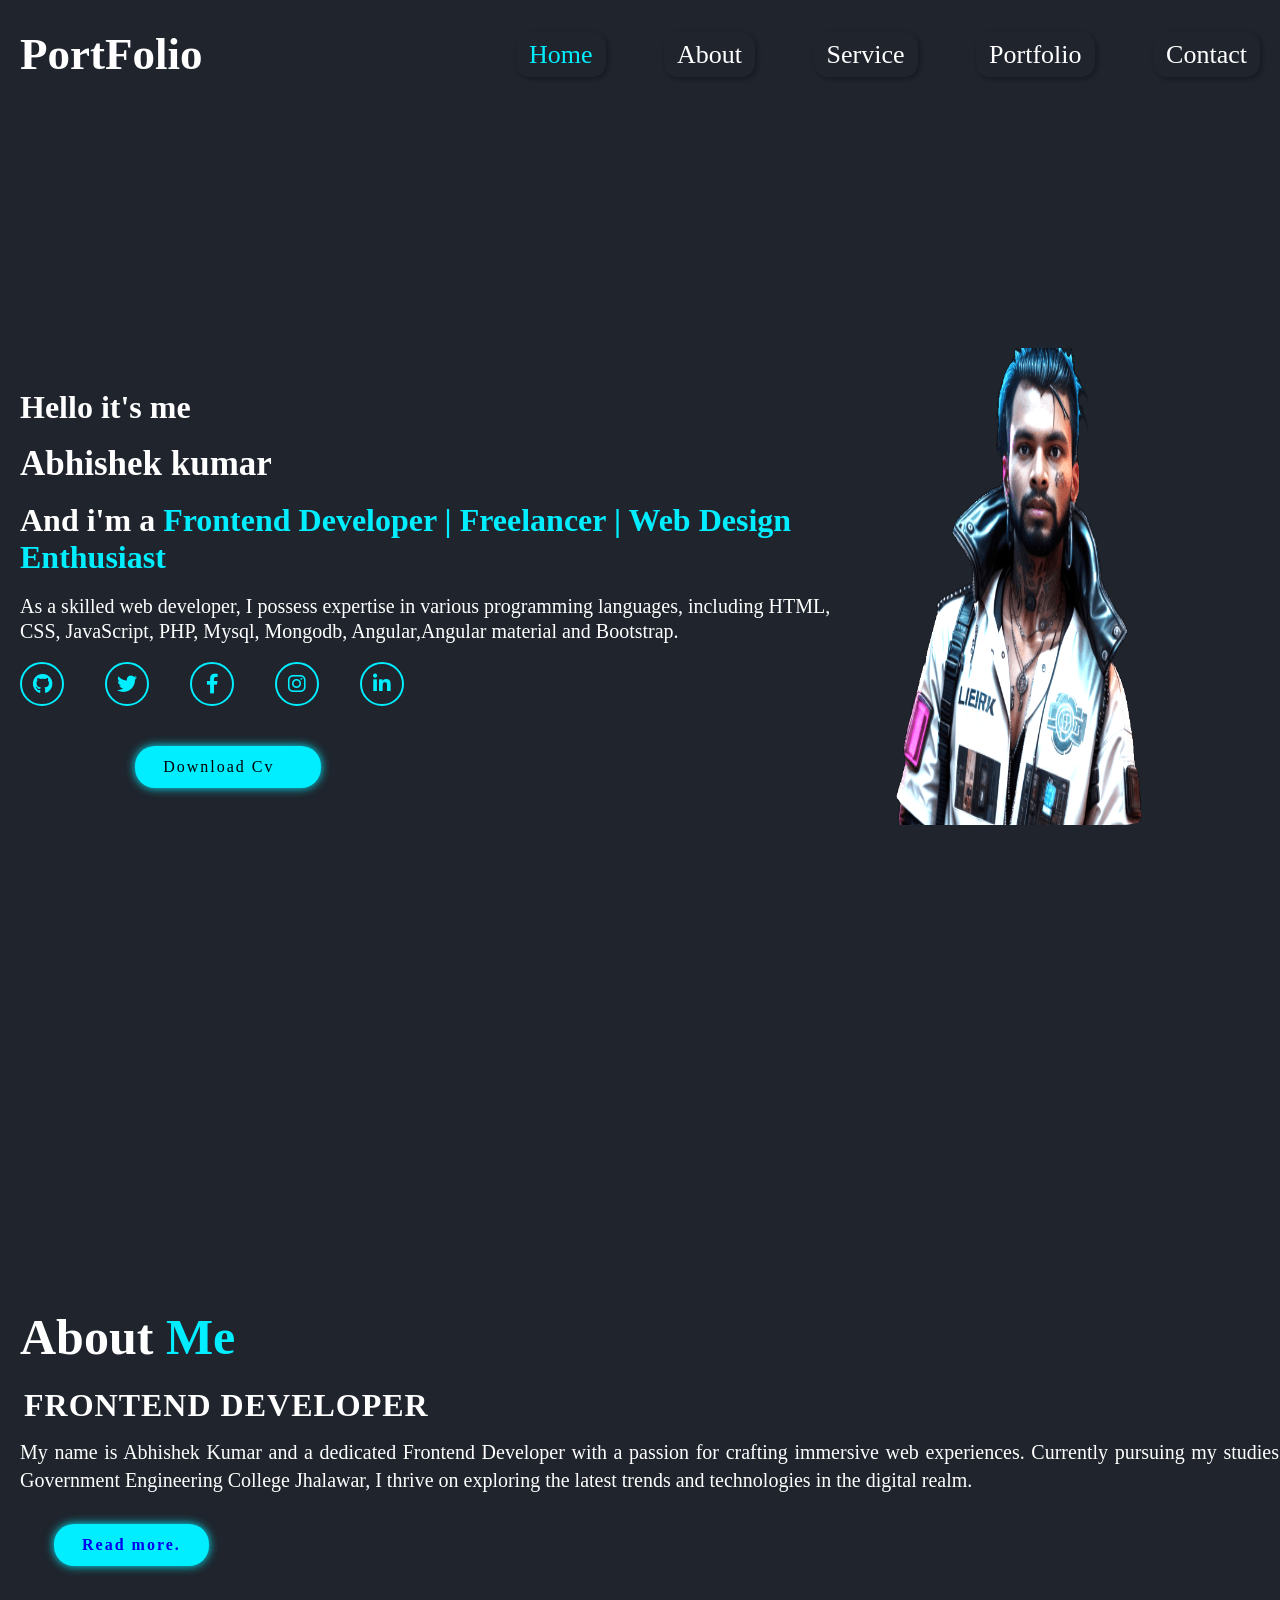
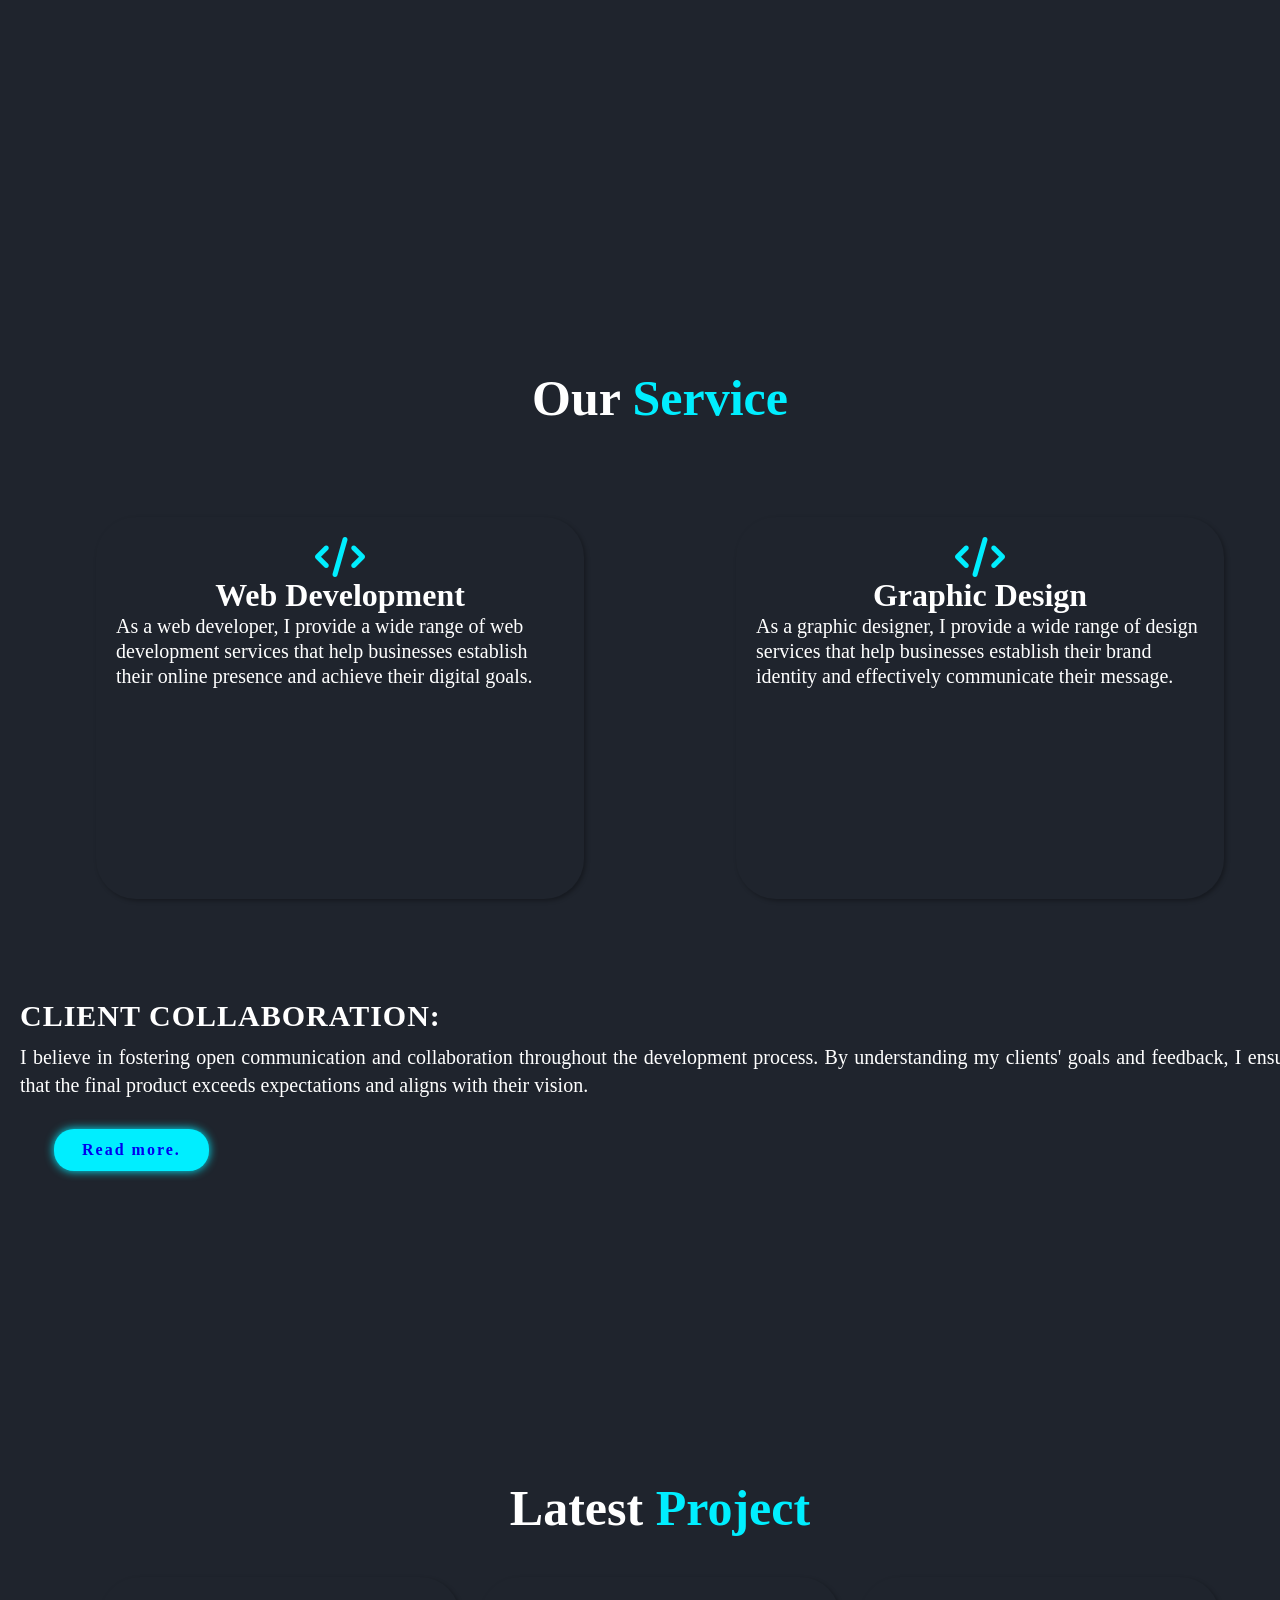
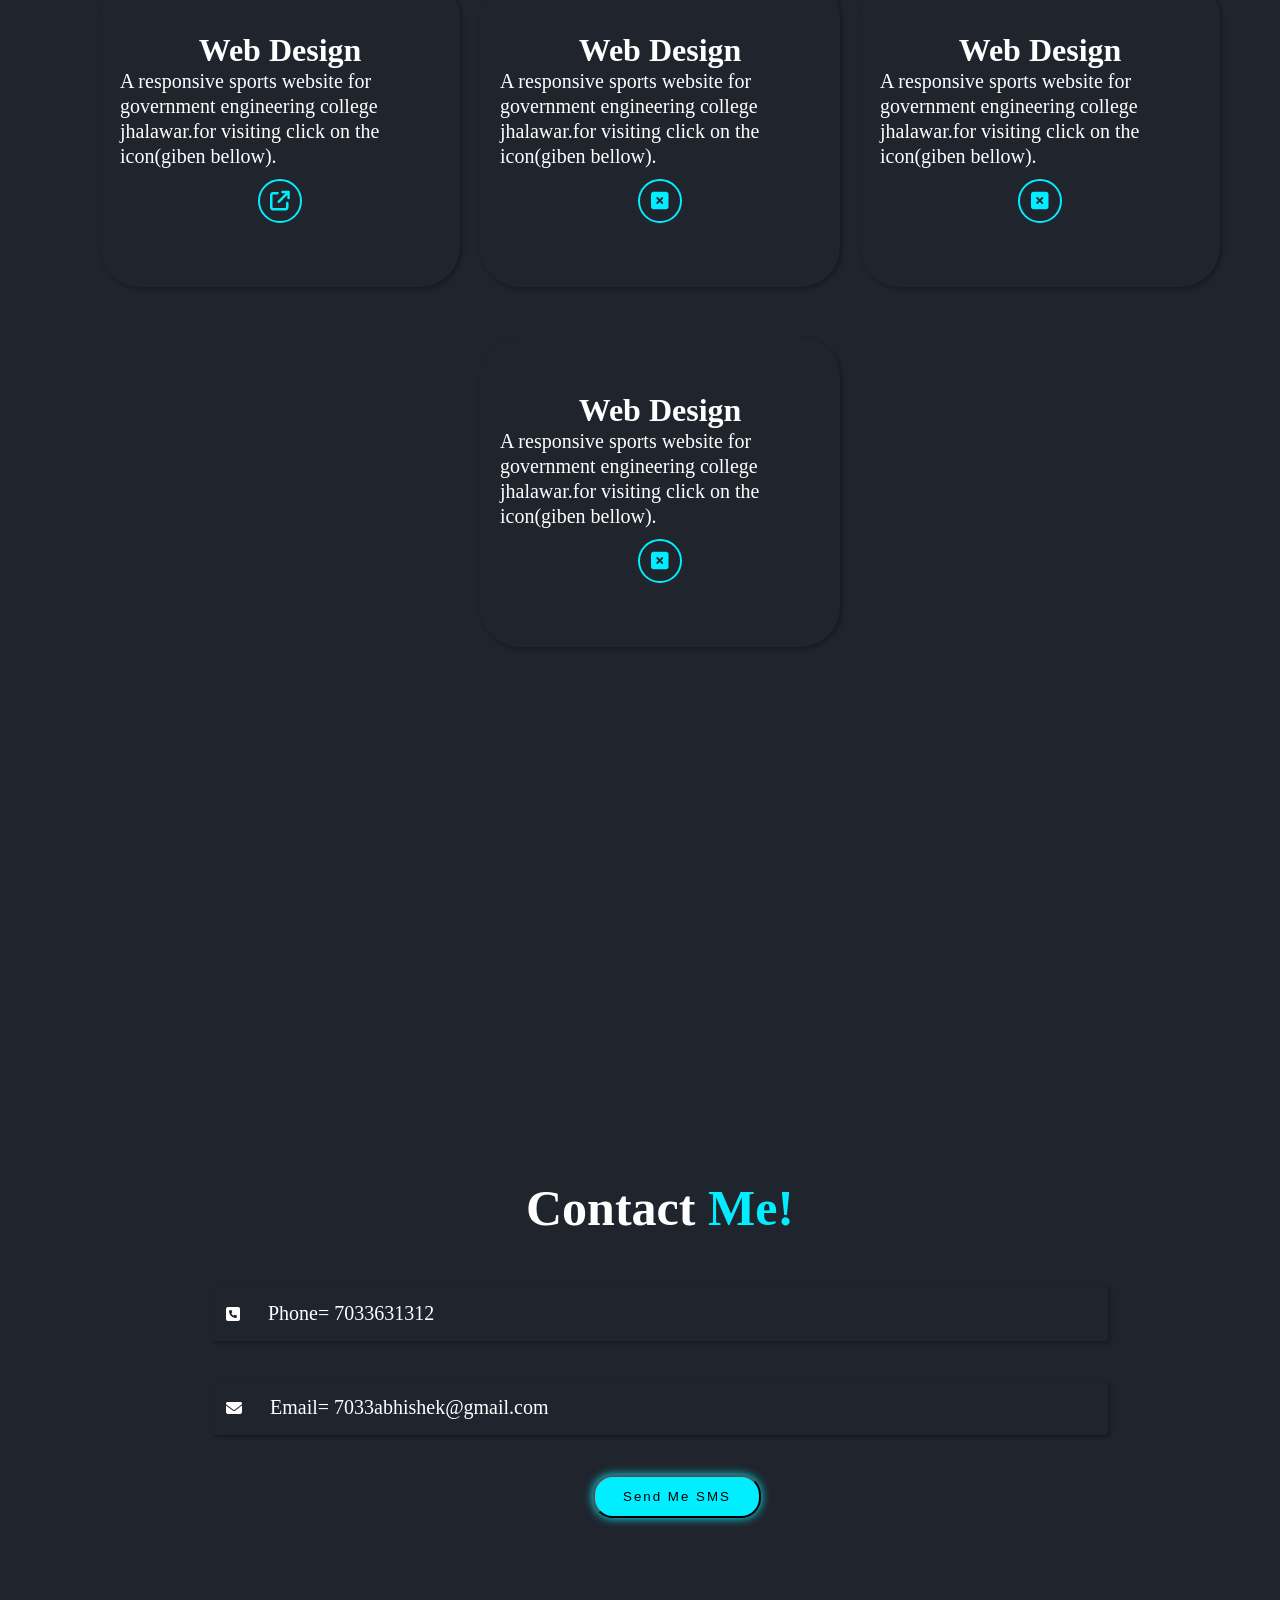
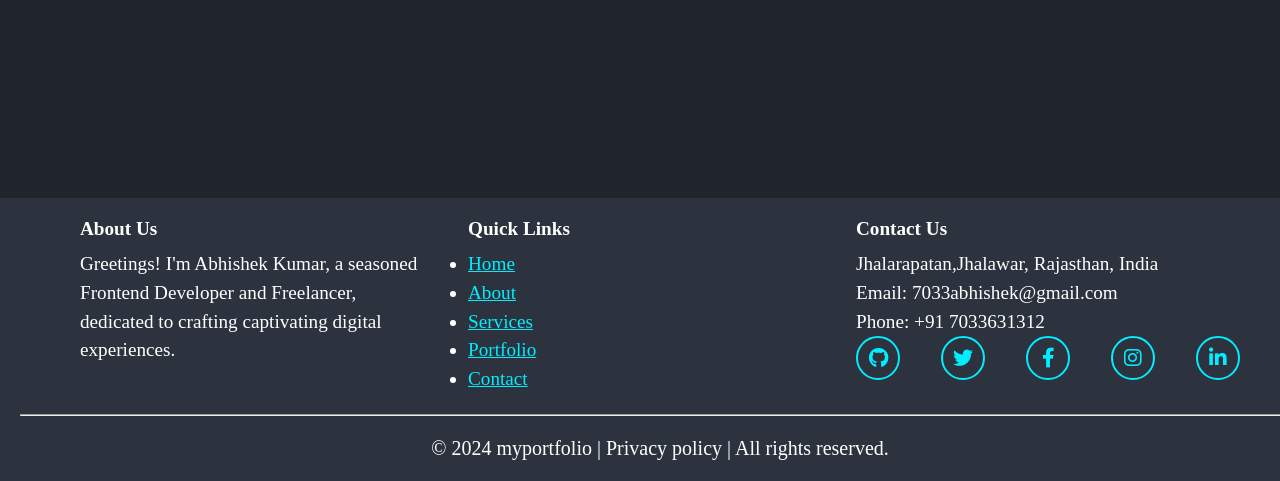
==== index.html @ 4b2a3d62 "content management" ====
<!DOCTYPE html>
<html lang="en">

<head>
    <meta charset="UTF-8">
    <meta http-equiv="X-UA-Compatible" content="IE=edge">
    <meta name="viewport" content="width=device-width, initial-scale=1.0">
    <title>portfolio</title>
    <link rel="stylesheet" href="index.css">
    <link rel="stylesheet" href="css/all.css">

</head>

<body>
    <div class="navbox">
        <div class="right-section">
            <div class="logo">
                <h2>PortFolio</h2>
            </div>
            <div class="toggle-button">
                <i class="fa-solid fa-bars" onclick="toggleMenu1()"></i>
                <i class="fa-solid fa-xmark cross-icon" onclick="toggleMenu2()"></i>
            </div>
        </div>

        <div class="nav-list">
            <a href="#part1" class="active">Home</a>
            <a href="#part2">About</a>
            <a href="#part3">Service</a>
            <a href="#part4">Portfolio</a>
            <a href="#part5">Contact</a>
        </div>

    </div>

    <main>

        <section class="home fadeIn" id="part1">

            <div class="part1">
                <h3>Hello it's me</h3><br>
                <h1>Abhishek kumar</h1><br>
                <h3>And i'm a <span>Frontend Developer | Freelancer | Web Design Enthusiast</span></h3><br>
                <p>As a skilled web developer, I possess expertise in various programming languages, including HTML,
                    CSS, JavaScript, PHP, Mysql, Mongodb, Angular,Angular material and Bootstrap.
                </p><br>
                <div class="social-media">
                    <a href="https://github.com/KumarAbhishek7033" style="--i:1;"><i
                            class="fa-brands fa-github"></i></a>
                    <a href="https://twitter.com/abhishkkr523" style="--i:1;"><i class="fa-brands fa-twitter"></i></a>
                    <a href="https://www.facebook.com/abhishek.angel.946/" style="--i:2;"><i
                            class="fa-brands fa-facebook-f"></i></a>
                    <a href="https://www.instagram.com/abhishekkr523/" style="--i:3;"><i
                            class="fa-brands fa-instagram"></i></a>
                    <a href="https://linkedin.com/in/abhishek-kumar-051158255" style="--i:4;"><i
                            class="fa-brands fa-linkedin-in"></i></a>
                </div>
                <a href="https://drive.google.com/file/d/1--x65OJJhDEav0_qSg3WTOBS83kitSJO/view?usp=share_link"
                    class="btn">Download Cv</a>

            </div>
            <div class="part2">
                <img src="mypic.png" alt="photo" srcset="">
            </div>

        </section>
        <section class="about fadeIn" id="part2">

            <div class="about-inner">
                <h1>About <span>Me</span></h1>
                <div class="more">
                    <input type="checkbox" id="check">
                    <h4>Frontend Developer</h4>
                    <p>My name is Abhishek Kumar and a dedicated Frontend Developer with a passion for crafting
                        immersive web experiences. Currently pursuing my studies at Government Engineering College
                        Jhalawar, I thrive on exploring the latest trends and technologies in the digital realm.</p>

                    <label class="read" for="check"> <a href="https://github.com/abhishekkr523">Read more.</a></label>
                </div>
            </div>
        </section>
        <section class="service fadeIn" id="part3">

            <h1>Our <span>Service</span></h1>
            <div class="mid">
                <div class="x">
                    <i class="fa-solid fa-code"></i>
                    <h2>Web Development </h2>
                    <p>As a web developer, I provide a wide range of web development services that help businesses
                        establish their online presence and achieve their digital goals.</p>
                </div>
                <div class="y">
                    <i class="fa-solid fa-code"></i>
                    <h2>Graphic Design</h2>
                    <p> As a graphic designer, I provide a wide range of design services that help businesses
                        establish their brand identity and effectively communicate their message.</p>
                </div>

            </div>
            <div class="more">
                <h4>Client Collaboration:</h4>
                <p>I believe in fostering open communication and collaboration throughout the development process. By
                    understanding my clients' goals and feedback, I ensure that the final product exceeds expectations
                    and aligns with their vision.</p>

                <label class="read" for="check"> <a href="https://github.com/abhishekkr523">Read more.</a></label>
            </div>

        </section>
        <section class="portfolio fadeIn" id="part4">

            <h1>Latest <span>Project</span></h1>
            <div class="pro">
                <div id="pro1" class="partition">
                    <h3>Web Design</h3>
                    <p>A responsive sports website for government engineering college jhalawar.for visiting
                        click on the icon(giben bellow).</p>
                    <a href="http://gecj.ac.in/Gecj_Sports/Gecj_Sports_Responsive-master/index.html"><i
                            class="fa-sharp fa-solid fa-arrow-up-right-from-square"></i></a>
                </div>
                <div id="pro2" class="partition">
                    <h3>Web Design</h3>
                    <p>A responsive sports website for government engineering college jhalawar.for visiting
                        click on the icon(giben bellow).</p>
                    <i class="fa-solid fa-square-xmark"></i>
                </div>
                <div id="pro3" class="partition">
                    <h3>Web Design</h3>
                    <p>A responsive sports website for government engineering college jhalawar.for visiting
                        click on the icon(giben bellow).</p>
                    <i class="fa-solid fa-square-xmark"></i>
                </div>

                <div id="pro4" class="partition">
                    <h3>Web Design</h3>
                    <p>A responsive sports website for government engineering college jhalawar.for visiting
                        click on the icon(giben bellow).</p>
                    <i class="fa-solid fa-square-xmark"></i>
                </div>

            </div>

        </section>
        <section class="contect" id="part5">

            <div class="cm1">
                <h1>Contact <span> Me!</span></h1>
            </div>
            <div class="cm2">
                <div class="cm2a row">
                    <i class="fa-solid fa-square-phone mar"></i>
                    <p class="mar">Phone= 7033631312</p>
                </div>
                <div class="cm2b row">
                    <i class="fa-solid fa-envelope mar"></i>
                    <p class="mar"> Email= 7033abhishek@gmail.com</p>
                </div>
            </div>
            <button class="sms">Send Me SMS</button>

        </section>
    </main>
    <footer>
        <div class="footer-content">
            <div class="footer-left">
                <h3>About Us</h3>
                <p>Greetings! I'm Abhishek Kumar, a seasoned Frontend Developer and Freelancer, dedicated to crafting captivating digital experiences. </p>
            </div>
            <div class="footer-center">
                <h3>Quick Links</h3>
                <ul>
                    <li><a href="#part1">Home</a></li>
                    <li><a href="#part2">About</a></li>
                    <li><a href="#part3">Services</a></li>
                    <li><a href="#part4">Portfolio</a></li>
                    <li><a href="#part5">Contact</a></li>
                </ul>
            </div>
            <div class="footer-right">
                <h3>Contact Us</h3>
                <p>Jhalarapatan,Jhalawar, Rajasthan, India</p>
                <p>Email: 7033abhishek@gmail.com</p>
                <p>Phone: +91 7033631312</p>
                <div class="social-media">
                    <a href="https://github.com/KumarAbhishek7033" style="--i:1;"><i
                            class="fa-brands fa-github"></i></a>
                    <a href="https://twitter.com/abhishkkr523" style="--i:1;"><i class="fa-brands fa-twitter"></i></a>
                    <a href="https://www.facebook.com/abhishek.angel.946/" style="--i:2;"><i
                            class="fa-brands fa-facebook-f"></i></a>
                    <a href="https://www.instagram.com/abhishekkr523/" style="--i:3;"><i
                            class="fa-brands fa-instagram"></i></a>
                    <a href="https://linkedin.com/in/abhishek-kumar-051158255" style="--i:4;"><i
                            class="fa-brands fa-linkedin-in"></i></a>
                </div>
            </div>
        </div>
        <hr>
        <div class="footer-bottom">
            <p>&copy; 2024 myportfolio | Privacy policy | All rights reserved.</p>
        </div>
    </footer>


    <script src="script.js"></script>
</body>

</html>
---- index.css ----
* {
    margin: 0;
    padding: 0;
}

body {
    background-color: #1f242d;
    color: #fff;
    overflow-x: hidden;
    font-family: BlinkMacSystemFont, 'Segoe UI', Roboto, Oxygen, Ubuntu, Cantarell, 'Open Sans', 'Helvetica Neue', sans-serif Arial, sans-serif;
    width: 100%;
}

p {
    font-size: 20px;
    line-height: 25px;
}

.navbox {
    position: fixed;
    top: 0;
    left: 0;
    width: calc(100% - 40px);
    height: 60px;
    padding: 24px 20px 0px 20px;
    background-color: #1f242d;
    display: flex;
    justify-content: space-between;
    align-items: center;
    z-index: 8;
}

.right-section {
    display: flex;
}

.toggle-button {
    cursor: pointer;
    display: none;
    flex-direction: column;
}

.navbox .right-section .toggle-button .fa-solid {
    font-size: 30px;
    color: #ffffff;
    margin: 5px 0;
}

.navbox .right-section .logo {
    font-weight: 600;
    cursor: default;
    font-size: 30px;
    color: ffffff;
    width: 40%;
    animation: slideRight 1s ease forwards;
}

.logo h2 {
    margin: 0;
}

.nav-list {
    width: 60%;
    display: flex;
    justify-content: space-between;
    background-color: #1f242d;
    ;
}

.nav-list a {
    display: inline-block;
    text-decoration: none;
    box-shadow: 2px 2px 4px rgba(0, 0, 0, 0.3);
    padding: 13px !important;
    line-height: 19px;
    border-radius: 14px;
    font-weight: 500;
    font-size: 26px;
    padding: 3px 0px 3px 0px;
    color: #fff;
    opacity: 0;
    transition: .3s;
    animation: slideTop .5s ease forwards;
    animation-delay: calc(.2s * var(--i));
}

.toggle-button i.fa-bars {
    display: inline-block;
}

.toggle-button i.fa-xmark {
    display: none;
}

.nav-list a:hover,
.nav-list a.active {
    color: #0ef;
}

main {
    margin-top: 84px;
    width: 100%;
    display: flex;
    flex-direction: column;
    align-items: center;
    justify-content: center;
    padding: 0px 20px 0px 20px;
}

.home {
    width: 100%;
    height: 112vh;
    display: flex;
    justify-content: space-between;
    align-items: center;
}

.part1 {
    width: 75vw;
    height: 70vh;
    display: flex;
    flex-direction: column;
    justify-content: center;
}

.part1 h3 {
    font-size: 32px;
    font-weight: 700;
    opacity: 0;
    animation: slideBottom 1s ease forwards;
    animation-delay: .7s;
}

.part1 h3 span {
    color: #0ef
}

.part1 h1 {
    font-size: 35px;
    opacity: 0;
    animation: slideRight 1s ease forwards;
    animation-delay: 1s;
}

.part1 p {
    opacity: 0;
    animation: slideLeft 1s ease forwards;
    animation-delay: 1s;
    position: relative;
}

.part2 img {
    height: 53vh;
    width: 25vw;
    border-radius: 50px;
    margin-right: 10vw;
    animation: zoomIn 1s ease forwards, floatImage 4s ease-in-out infinite;
    animation-delay: 2s, 3s;
}

.social-media {
    width: 30vw;
    display: flex;
    align-items: center;
    justify-content: space-between;
}


.social-media a {
    display: inline-flex;
    align-items: center;
    justify-content: center;
    text-decoration: none;
    width: 40px;
    height: 40px;
    border-radius: 50%;
    font-size: 20px;
    border: 2px solid #0ef;
    background: transparent;
    color: #0ef;
    transition: .5s ease;
    opacity: 0;
    animation: slideLeft .5s ease forwards;
    animation-delay: calc(.2s * var(--i));
}

.social-media a:hover {
    color: black;
    background-color: #0ef;
    box-shadow: 0 0 20px #0ef;
}

.btn {
    margin-left: 9vw;
    width: 130px;
    display: inline-block;
    padding: 12px 28px;
    margin-top: 40px;
    letter-spacing: 2px;
    box-shadow: 0 0 10px #0ef;
    opacity: 0;
    text-decoration: none;
    background-color: #0ef;
    color: black;
    border-radius: 20px;
    animation: slideTop 1s ease forwards;
    animation-delay: 2s;
}

/* keyframe animation */
@keyframes slideRight {
    0% {
        transform: translateX(-100px);
        opacity: 0;
    }

    100% {
        transform: translateX(0px);
        opacity: 1;
    }
}

@keyframes slideTop {
    0% {
        transform: translateY(100px);
        opacity: 0;
    }

    100% {
        transform: translateY(0px);
        opacity: 1;
    }
}

@keyframes slideBottom {
    0% {
        transform: translateY(-100px);
        opacity: 0;
    }

    100% {
        transform: translateY(0px);
        opacity: 1;
    }
}

@keyframes slideLeft {
    0% {
        transform: translateX(100px);
        opacity: 0;
    }

    100% {
        transform: translateX(0px);
        opacity: 1;
    }
}

@keyframes zoomIn {
    0% {
        transform: scale(0);
        opacity: 0;
    }

    100% {
        transform: scale(1);
        opacity: 1;
    }
}

@keyframes floatImage {
    0% {
        transform: translateY(0);
    }

    50% {
        transform: translateY(-24px);
    }

    100% {
        transform: translateY(0);
    }
}

/* about section css */
.about {
    display: flex;
    align-items: center;
    justify-content: center;
    height: 90vh;
    width: 100%;
    margin: 0;
    padding: 0;
}

.about-inner {
    width: 100%;
    height: 42vh;
}

.about-inner h1 {
    font-size: 50px;
    opacity: 0;
    animation: slideRight 1s ease forwards;
    animation-delay: 1s;
    margin-bottom: 17px;
}


.about-inner span {
    color: #0ef
}

.about-inner p {
    display: block;
    opacity: 0;
    animation: slideLeft 1s ease forwards;
    animation-delay: 1s;
}

.about-inner h4 {
    font-size: 32px;
    font-weight: 700;
    opacity: 0;
    animation: slideBottom 1s ease forwards;
    animation-delay: .7s;
    padding: 4px;
}

label {
    display: inline-block;
    margin-top: 10px;
    color: crimson;
    text-decoration: underline;
    cursor: pointer;
    font-weight: 600;
}

label a {
    text-decoration: none;
}

.read {
    position: relative;
    margin-left: 5vw;
    display: inline-block;
    padding: 12px 28px;
    margin-top: 30px;
    margin-left: 34px;
    letter-spacing: 2px;
    box-shadow: 0 0 10px #0ef;
    opacity: 0;
    text-decoration: none;
    background-color: #0ef;
    color: black;
    border-radius: 20px;
    animation: slideTop 1s ease forwards;
    animation-delay: 2s;
}

.more {
    width: 100%;
    box-sizing: 0 0 5px black;

}

.more h4 {
    margin-bottom: 10px;
    text-transform: uppercase;
    letter-spacing: 1px;

}

.more p {
    width: 100vw;
    line-height: 1.4;
    text-align: justify;
}

#check {
    display: none;

}

.hidden {
    display: none;
    transition: 0.5s linear;
}

/* our service section css */
.service {
    display: flex;
    flex-direction: column;
    align-items: center;
    justify-content: center;
    height: 104vh;
    width: 100%;
}

.service h1 {
    font-size: 50px;
    opacity: 0;
    animation: slideRight 1s ease forwards;
    animation-delay: 1s;
}

.service h1 span {
    color: #0ef
}

.mid {
    display: flex;
    justify-content: space-around;
    align-items: center;
    position: relative;
    margin-top: 10vh;
    width: 100%;

}

.x {
    display: flex;
    flex-direction: column;
    align-items: center;
    padding: 20px;
    width: 35vw;
    height: 38vh;
    box-shadow: 2px 2px 4px rgba(0, 0, 0, 0.3);
    border: 2px #0ef;
    border-radius: 40px;

}

.x i {
    font-size: 40px;
    color: #0ef;
}

.x h2 {
    font-size: 32px;
    font-weight: 700;
    opacity: 0;
    animation: slideBottom 1s ease forwards;
    animation-delay: .7s;
}

.x p {
    opacity: 0;
    animation: slideLeft 1s ease forwards;
    animation-delay: 1s;
}

.x button {
    margin-left: -10px;
}

.y {
    display: flex;
    flex-direction: column;
    align-items: center;
    padding: 20px;
    width: 35vw;
    height: 38vh;
    box-shadow: 2px 2px 4px rgba(0, 0, 0, 0.3);
    border: 2px #0ef;
    border-radius: 40px;
}

.y i {
    font-size: 40px;
    color: #0ef;
}

.y h2 {
    font-size: 32px;
    font-weight: 700;
    opacity: 0;
    animation: slideBottom 1s ease forwards;
    animation-delay: .7s;
}

.y p {
    opacity: 0;
    animation: slideLeft 1s ease forwards;
    animation-delay: 1s;
}

.y button {
    margin-left: -10px;
}
.service .more{
    margin-top: 100px;
    width: 100%;
}
.service .more h4{
font-size: 30px;
}

/* portfolio css----------> */
.portfolio {
    display: flex;
    flex-direction: column;
    align-items: center;
    justify-content: center;
    height: 140vh;
    width: 100vw;
}

.portfolio h1 {
    font-size: 50px;
    opacity: 0;
    animation: slideRight 1s ease forwards;
    animation-delay: 1s;
}

.portfolio h1 span {
    color: #0ef
}

.pro {
    display: flex;
    align-items: center;
    justify-content: center;
    flex-wrap: wrap;
    width: 100%;
}

.partition {
    width: 25vw;
    min-width: 20vw;
    height: 30vh;
    box-shadow: 2px 2px 4px rgba(0, 0, 0, 0.3);
    border-radius: 40px;
    margin: 10px;
    /* padding: 40px; */
    margin-top: 40px;
    padding: 20px;
    display: flex;
    flex-direction: column;
    justify-content: center;
    align-items: center;
}

.partition h3 {
    font-size: 32px;
    font-weight: 700;
    opacity: 0;
    animation: slideBottom 1s ease forwards;
    animation-delay: .7s;
}

.partition p {
    opacity: 0;
    animation: slideLeft 1s ease forwards;
    animation-delay: 1s;
}

.partition i {
    display: inline-flex;
    align-items: center;
    justify-content: center;
    text-decoration: none;
    width: 40px;
    height: 40px;
    margin: 10px;
    border-radius: 50%;
    font-size: 20px;
    border: 2px solid #0ef;
    background: transparent;
    color: #0ef;
    transition: .5s ease;
    opacity: 0;
    animation: slideLeft .5s ease forwards;
    animation-delay: calc(.2s * var(--i));
}

.partition i:hover {
    color: black;
    background-color: #0ef;
    box-shadow: 0 0 20px #0ef;
}

/* content css----------> */

.contect {
    display: flex;
    flex-direction: column;
    align-items: center;
    justify-content: center;
    height: 100vh;
    width: 100%;
}

.cm1 {
    display: flex;
    align-items: center;
    justify-content: center;
}

.cm1 h1 {
    font-size: 50px;
    opacity: 0;
    animation: slideRight 1s ease forwards;
    animation-delay: 1s;
    padding-bottom: 30px;
}

.cm1 h1 span {
    color: #0ef
}

.cm2 {
    display: flex;
    flex-direction: column;
    align-items: center;
    justify-content: center;
}

.row {
    display: flex;
    align-items: center;
    width: 70vw;
    height: 6vh;
    margin: 20px;
    color: #fff;
    background-color: transparent;
    border-radius: 4px;
    box-shadow: 2px 2px 4px rgba(0, 0, 0, 0.3);
}

.row p {
    position: relative;
    width: 70vh;
    word-wrap: break-word;
}

.mar {
    padding: 14px;
}

.bh {
    width: 25vw;
    height: 20vh;
    margin-top: 10px;
    color: #fff;
    background-color: transparent;
    border-radius: 4px;
    border: 2px solid#0ef;
}

.cm button {
    margin-left: -9px;
}

.sms {

    position: relative;
    margin-left: 5vw;
    display: inline-block;
    padding: 12px 28px;
    margin-top: 20px;
    margin-left: 34px;
    letter-spacing: 2px;
    box-shadow: 0 0 10px #0ef;
    opacity: 0;
    text-decoration: none;
    background-color: #0ef;
    color: black;
    border-radius: 20px;
    animation: slideTop 1s ease forwards;
    animation-delay: 2s;

}

#check:checked~.hidden {
    display: block;
}

#check:checked~.lable {
    visibility: hidden;
}

#check:checked~label:after {
    content: 'show less';
    display: block;
    visibility: hidden;
}

.foot {
    display: flex;
    justify-content: center;
    align-items: center;
}

/* ********************footer******************* */
footer {
    width: 100%;
    padding: 20px 20px 20px 20px !important;
    background-color: #2d333e;
    color: #fff;
    padding: 20px 0;
}

.footer-content {
    display: flex;
    justify-content: space-between;
    align-items: flex-start;
    max-width: 1200px;
    margin: 0 auto;
    padding-bottom: 20px;
}

.footer-left,
.footer-center,
.footer-right {
    flex: 1;
    padding: 0 20px;
}

.footer-left h3,
.footer-center h3,
.footer-right h3 {
    font-size: 1.2em;
    margin-bottom: 10px;
}

.footer-left p,
.footer-center ul,
.footer-right p {
    font-size: 1.2em;
    line-height: 1.5;
}

.footer-center ul li a {
    color: #0ef;
}

.footer-bottom {
    text-align: center;
    margin-top: 20px;
    font-size: 0.8em;
}

.footer-bottom p {
    margin: 0;
}


/* applying media query for responsive */

@media screen and (max-width: 768px) {

    .navbox {
        display: flex;
        flex-direction: column;
    }

    .right-section {
        display: flex;
        align-items: center;
        justify-content: space-between;
        width: 100%;
    }

    .toggle-button {
        display: block;
    }

    .nav-list {
        display: none;
        flex-direction: column;
        width: 100% !important;
    }

    .nav-list .a {
        font-size: 20px !important;
    }

    @keyframes slideTop {
        from {
            opacity: 0;
            transform: translateY(-20px);
        }

        to {
            opacity: 1;
            transform: translateY(0);
        }
    }

    .home {
        height: 75vh;
    }

    .home .part1 {
        width: 100vw;
    }

    .home .part2 {
        display: none;
    }

    .social-media {
        width: 100%;
        display: flex;
        align-items: center;
        justify-content: flex-start;
        padding-top: 10px;
    }


    .social-media a {
        display: inline-flex;
        align-items: center;
        justify-content: center;
        text-decoration: none;
        width: 40px;
        height: 40px;
        border-radius: 50%;
        font-size: 20px;
        border: 2px solid #0ef;
        background: transparent;
        color: #0ef;
        transition: .5s ease;
        opacity: 0;
        animation: slideLeft .5s ease forwards;
        animation-delay: calc(.2s * var(--i));
    }

    /* service************************************************************************** */
    .service {
        display: flex;
        flex-direction: column;
        align-items: center;
        justify-content: center;
        height: 255vh;
        width: 100%;
    }

    .mid {
        display: flex;
        flex-direction: column;
        justify-content: space-between;
        align-items: center;
        position: relative;
        margin-top: 6vh;
        width: 100%;
        height: 120vh;
    }

    .service h1 span {
        color: #0ef
    }

    .x {
        display: flex;
        flex-direction: column;
        align-items: center;
        justify-content: center;
        padding: 20px;
        height: 50vh;
        border: 2px #0ef;
        border-radius: 40px;

    }

    .x i {
        font-size: 40px;
        color: #0ef;
    }

    .x h2 {
        font-size: 32px;
        font-weight: 700;
        opacity: 0;
        animation: slideBottom 1s ease forwards;
        animation-delay: .7s;
    }

    .x p {
        opacity: 0;
        animation: slideLeft 1s ease forwards;
        animation-delay: 1s;
    }

    .x button {
        margin-left: -10px;
    }

    .y {
        display: flex;
        flex-direction: column;
        align-items: center;
        justify-content: center;
        padding: 20px;
        /* width: 90vw; */
        height: 50vh;
        border: 2px #0ef;
        border-radius: 40px;
        /* margin-right: 10vw; */
    }

    .x,
    .y {
        width: auto !important;
    }

    .y i {
        font-size: 40px;
        color: #0ef;
    }

    .y h2 {
        font-size: 32px;
        font-weight: 700;
        opacity: 0;
        animation: slideBottom 1s ease forwards;
        animation-delay: .7s;
    }

    .y p {
        opacity: 0;
        animation: slideLeft 1s ease forwards;
        animation-delay: 1s;
    }

    .y button {
        margin-left: -10px;
    }




    /* portgolio**************************************************************************** */
    .portfolio {
        display: flex;
        flex-direction: column;
        align-items: center;
        justify-content: center;
        height: 184vh;
        width: 100%;

    }

    .portfolio h1 {
        font-size: 50px;
        opacity: 0;
        animation: slideRight 1s ease forwards;
        animation-delay: 1s;
    }

    .portfolio h1 span {
        color: #0ef
    }


    .pro {
        display: flex;
        flex-direction: column !important;
        align-items: center;
        justify-content: space-between;

    }

    .partition {
        display: flex;
        align-items: center;
        justify-content: center;
        width: auto !important;

    }

    .partition h3 {
        font-size: 32px;
        font-weight: 700;
        opacity: 0;
        animation: slideBottom 1s ease forwards;
        animation-delay: .7s;
    }

    .partition p {
        opacity: 0;
        animation: slideLeft 1s ease forwards;
        animation-delay: 1s;
    }

    .partition i {
        display: inline-flex;
        align-items: center;
        justify-content: center;
        text-decoration: none;
        width: 40px;
        height: 40px;
        margin: 10px;
        border-radius: 50%;
        font-size: 20px;
        border: 2px solid #0ef;
        background: transparent;
        color: #0ef;
        transition: .5s ease;
        opacity: 0;
        animation: slideLeft .5s ease forwards;
        animation-delay: calc(.2s * var(--i));
    }

    .partition i:hover {
        color: black;
        background-color: #0ef;
        box-shadow: 0 0 20px #0ef;
    }

    /* about*************************************************************************************** */
    .about {
        display: flex;
        align-items: center;
        justify-content: center;
        height: 72vh;
        width: 100%;
    }

    .about-inner h1 {
        font-size: 50px;
        padding: 18px;
        opacity: 0;
        animation: slideRight 1s ease forwards;
        animation-delay: 1s;
    }

    .about-inner span {
        color: #0ef;
    }

    .about-inner p {
        opacity: 0;
        animation: slideLeft 1s ease forwards;
        animation-delay: 1s;
    }

    .about-inner h4 {
        font-size: 32px;
        font-weight: 700;
        opacity: 0;
        animation: slideBottom 1s ease forwards;
        animation-delay: .7s;
        padding: 4px;
    }

    label {
        display: inline-block;
        margin-top: 10px;
        color: crimson;
        text-decoration: underline;
        cursor: pointer;
        font-weight: 600;
    }

    .read {
        position: relative;
        margin-left: 5vw;
        display: inline-block;
        padding: 12px 28px;
        margin-top: 30px;
        margin-left: 34px;
        letter-spacing: 2px;
        box-shadow: 0 0 10px #0ef;
        opacity: 0;
        text-decoration: none;
        background-color: #0ef;
        color: black;
        border-radius: 20px;
        animation: slideTop 1s ease forwards;
        animation-delay: 2s;
    }

    .more {
        width: 85%;
        box-sizing: 0 0 5px black;

    }

    .more h4 {
        margin-bottom: 10px;
        text-transform: uppercase;
        letter-spacing: 1px;

    }

    .more p {
        line-height: 1.4;
        text-align: justify;
    }

    #check {
        display: none;

    }

    .hidden {
        display: none;
        transition: 0.5s linear;
    }

    /* contect******************************************************************* */
    .contect {
        display: flex;
        flex-direction: column;
        align-items: center;
        justify-content: center;
        height: 105vh;
        width: 100%;
    }

    .cm1 h1 {
        font-size: 50px;
        opacity: 0;
        height: 40px;
        animation: slideRight 1s ease forwards;
        animation-delay: 1s;
        padding-bottom: 30px;
    }

    .cm1 h1 span {
        color: #0ef
    }

    .row {
        display: flex;
        align-items: center;
        width: 90vw;
        height: auto;
        margin: 20px;
        color: #fff;
        background-color: transparent;
        border-radius: 4px;
        border: 2px solid#0ef;
    }

    .mar {
        padding: 14px;
    }

    .bh {
        width: 25vw;
        height: 20vh;
        margin-top: 10px;
        color: #fff;
        background-color: transparent;
        border-radius: 4px;
        border: 2px solid#0ef;
    }

    .cm button {
        margin-left: -9px;
    }

    .sms {

        position: relative;
        margin-left: 5vw;
        display: inline-block;
        padding: 12px 28px;
        margin-top: 20px;
        margin-left: -10px;
        letter-spacing: 2px;
        box-shadow: 0 0 10px #0ef;
        opacity: 0;
        text-decoration: none;
        background-color: #0ef;
        color: black;
        border-radius: 20px;
        animation: slideTop 1s ease forwards;
        animation-delay: 2s;

    }




}

@media screen and (max-width:1169px) {
    .partition {
        width: 40%;
    }

    .x,
    .y {
        width: 40%;
        margin: 10px;
    }
}

@media screen and (max-width:498px) {
    .home .part1 {
        margin-top: 94px;
    }

    .social-media a {
        margin: 3px;
    }
    .footer-content{
        display: flex;
        flex-direction: column;
    }

}
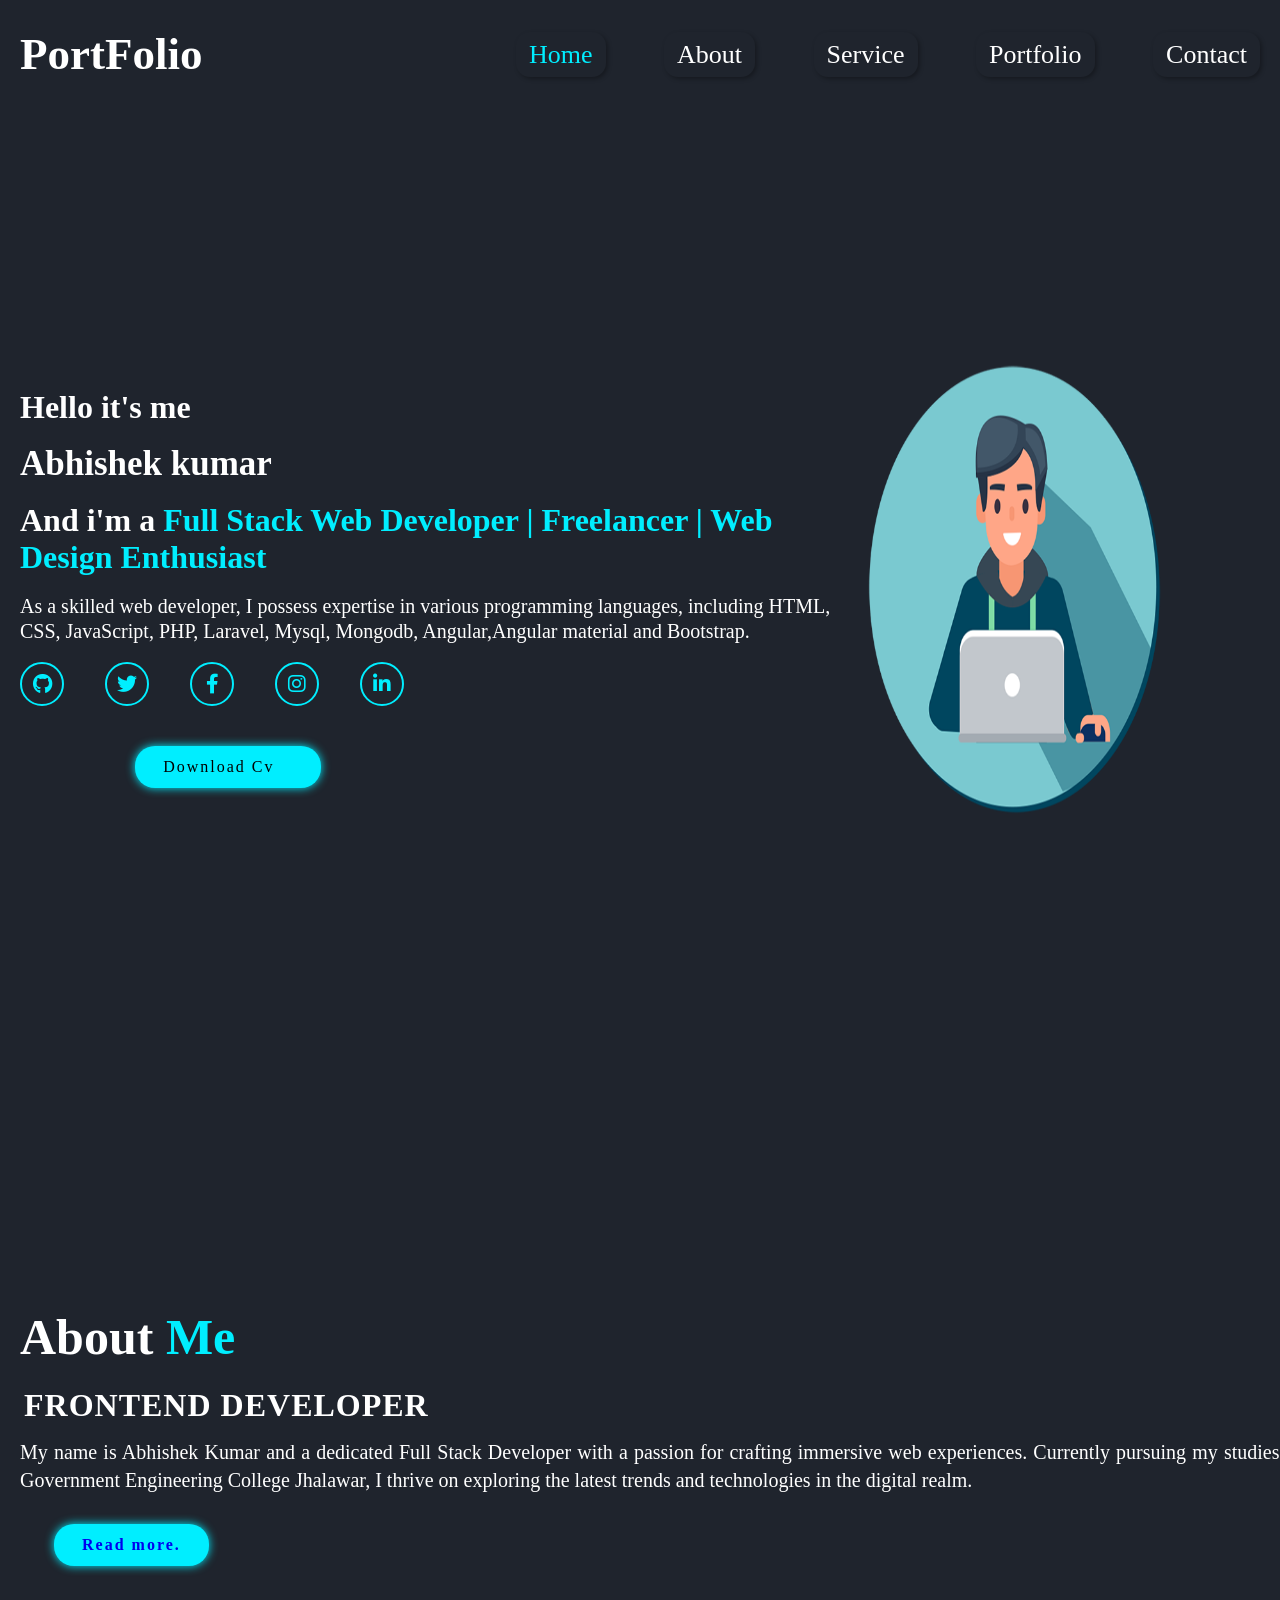
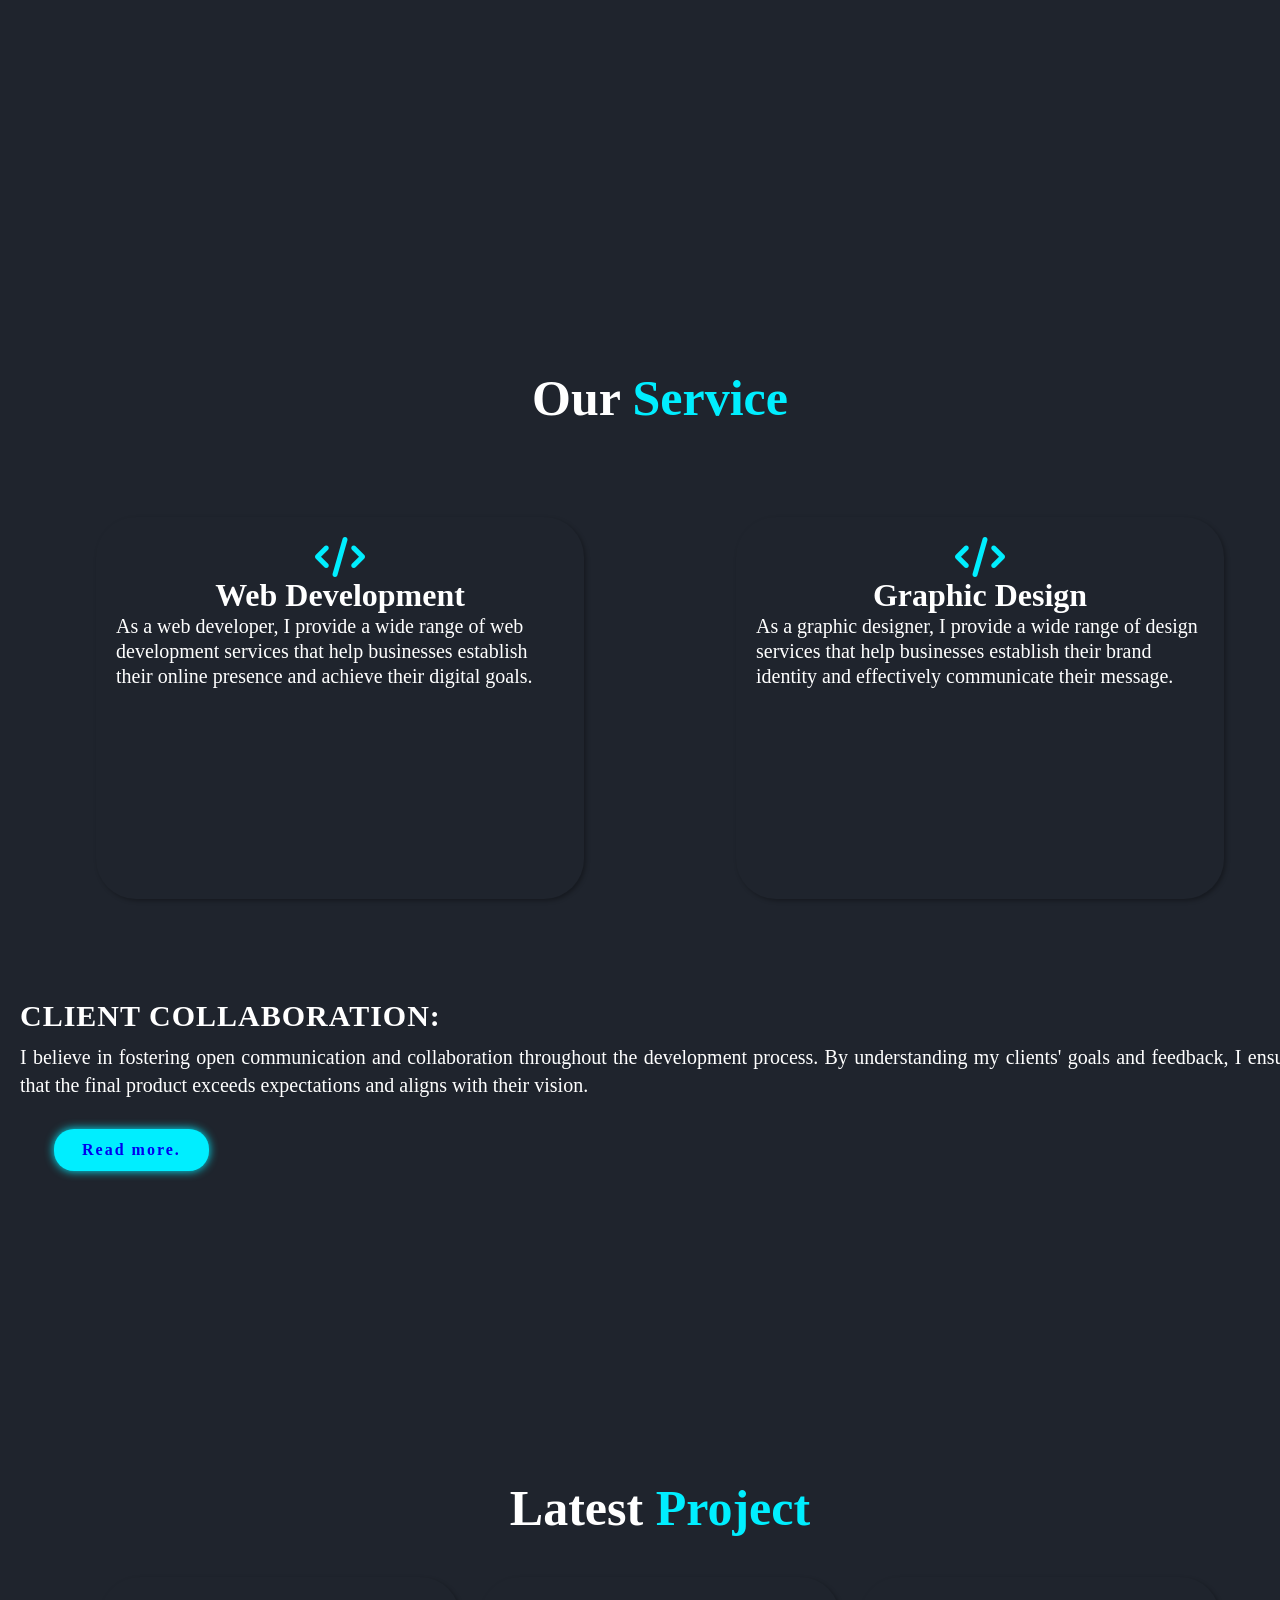
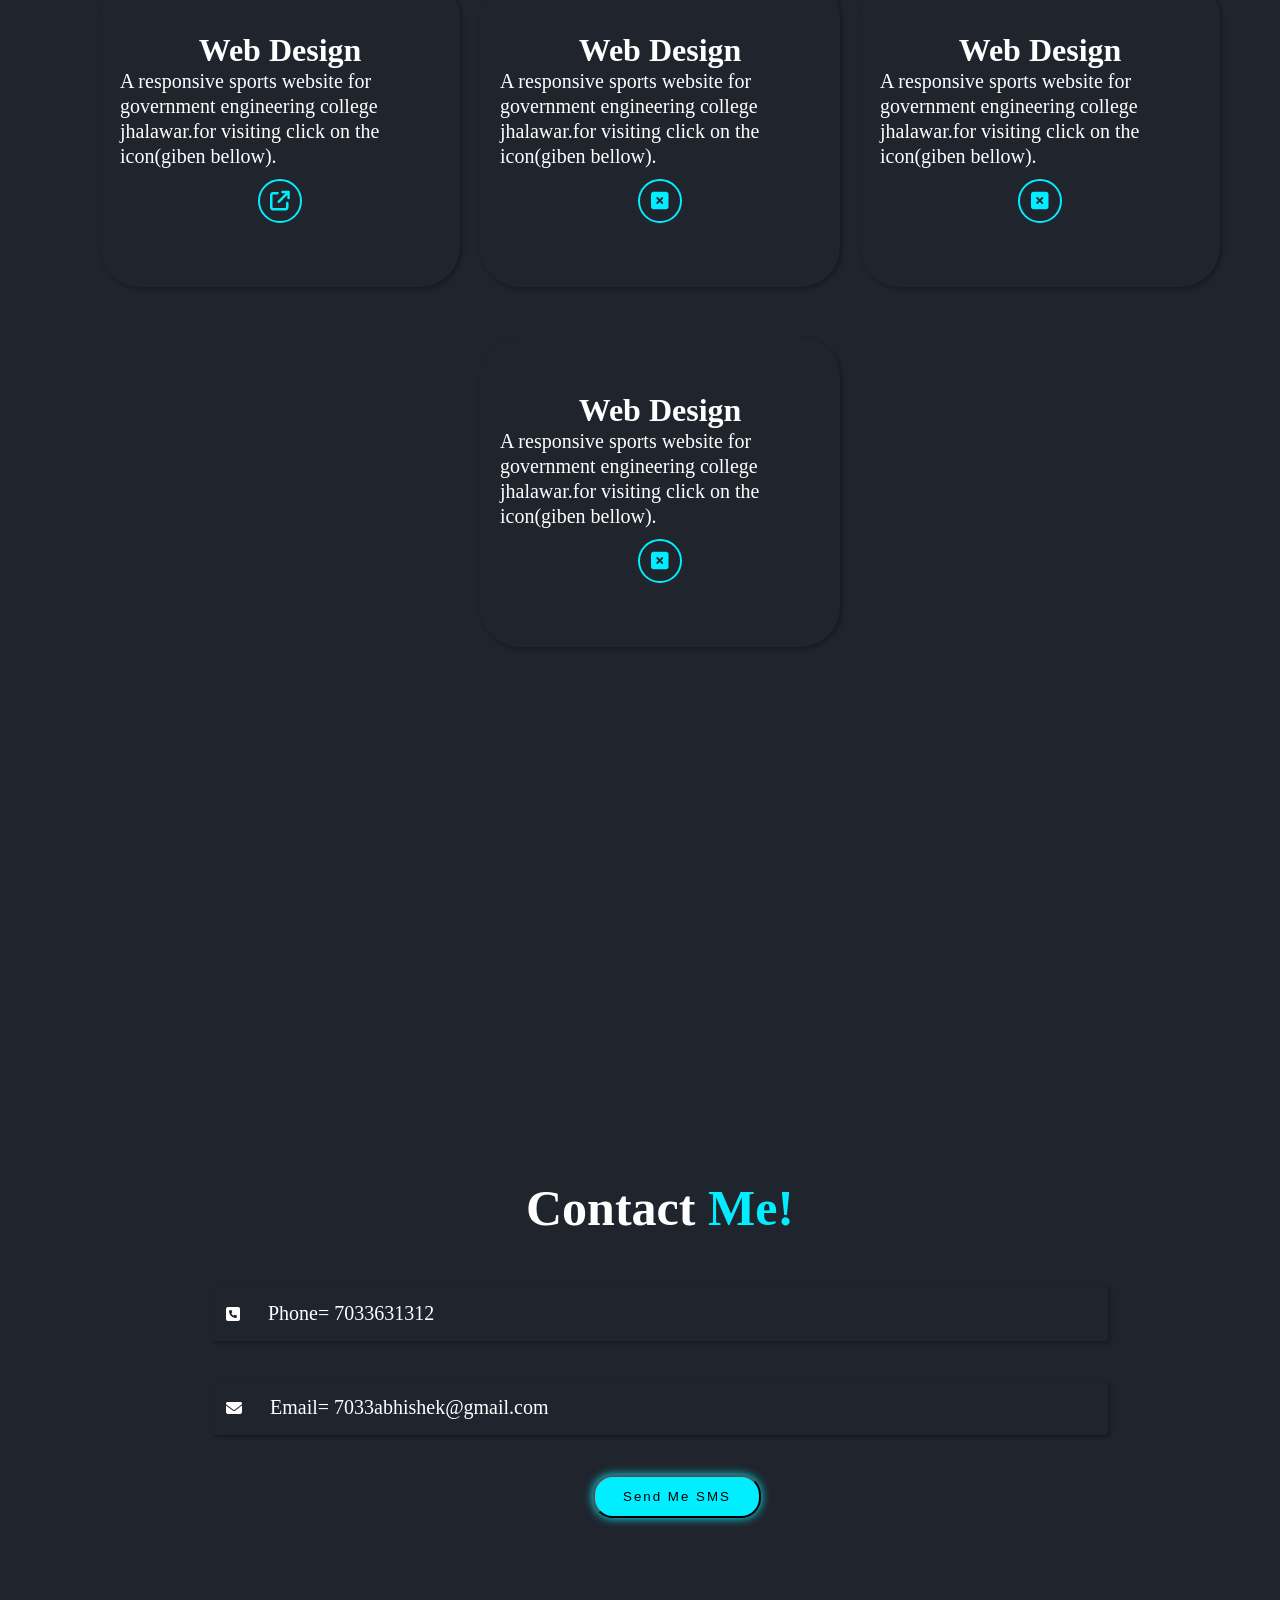
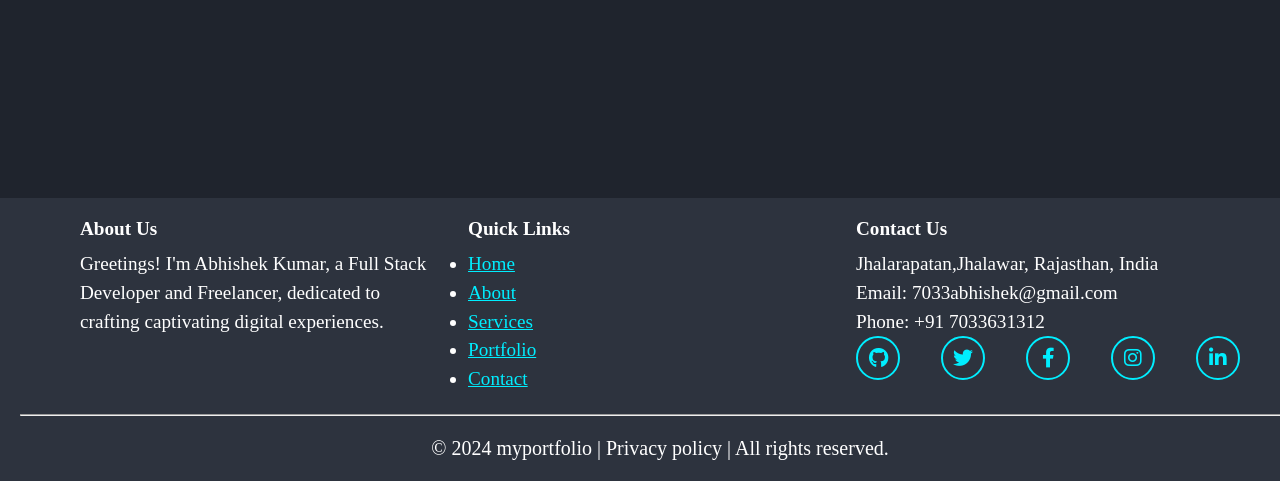
==== commit 4968361b: "some changes" ====
--- a/index.html
+++ b/index.html
@@ -40,9 +40,9 @@
             <div class="part1">
                 <h3>Hello it's me</h3><br>
                 <h1>Abhishek kumar</h1><br>
-                <h3>And i'm a <span>Frontend Developer | Freelancer | Web Design Enthusiast</span></h3><br>
+                <h3>And i'm a <span>Full Stack Web Developer | Freelancer | Web Design Enthusiast</span></h3><br>
                 <p>As a skilled web developer, I possess expertise in various programming languages, including HTML,
-                    CSS, JavaScript, PHP, Mysql, Mongodb, Angular,Angular material and Bootstrap.
+                    CSS, JavaScript, PHP, Laravel, Mysql, Mongodb, Angular,Angular material and Bootstrap.
                 </p><br>
                 <div class="social-media">
                     <a href="https://github.com/KumarAbhishek7033" style="--i:1;"><i
@@ -71,7 +71,7 @@
                 <div class="more">
                     <input type="checkbox" id="check">
                     <h4>Frontend Developer</h4>
-                    <p>My name is Abhishek Kumar and a dedicated Frontend Developer with a passion for crafting
+                    <p>My name is Abhishek Kumar and a dedicated Full Stack Developer with a passion for crafting
                         immersive web experiences. Currently pursuing my studies at Government Engineering College
                         Jhalawar, I thrive on exploring the latest trends and technologies in the digital realm.</p>
 
@@ -164,7 +164,7 @@
         <div class="footer-content">
             <div class="footer-left">
                 <h3>About Us</h3>
-                <p>Greetings! I'm Abhishek Kumar, a seasoned Frontend Developer and Freelancer, dedicated to crafting captivating digital experiences. </p>
+                <p>Greetings! I'm Abhishek Kumar, a Full Stack Developer and Freelancer, dedicated to crafting captivating digital experiences. </p>
             </div>
             <div class="footer-center">
                 <h3>Quick Links</h3>
@@ -204,4 +204,5 @@
     <script src="script.js"></script>
 </body>
 
-</html>+</html>
+
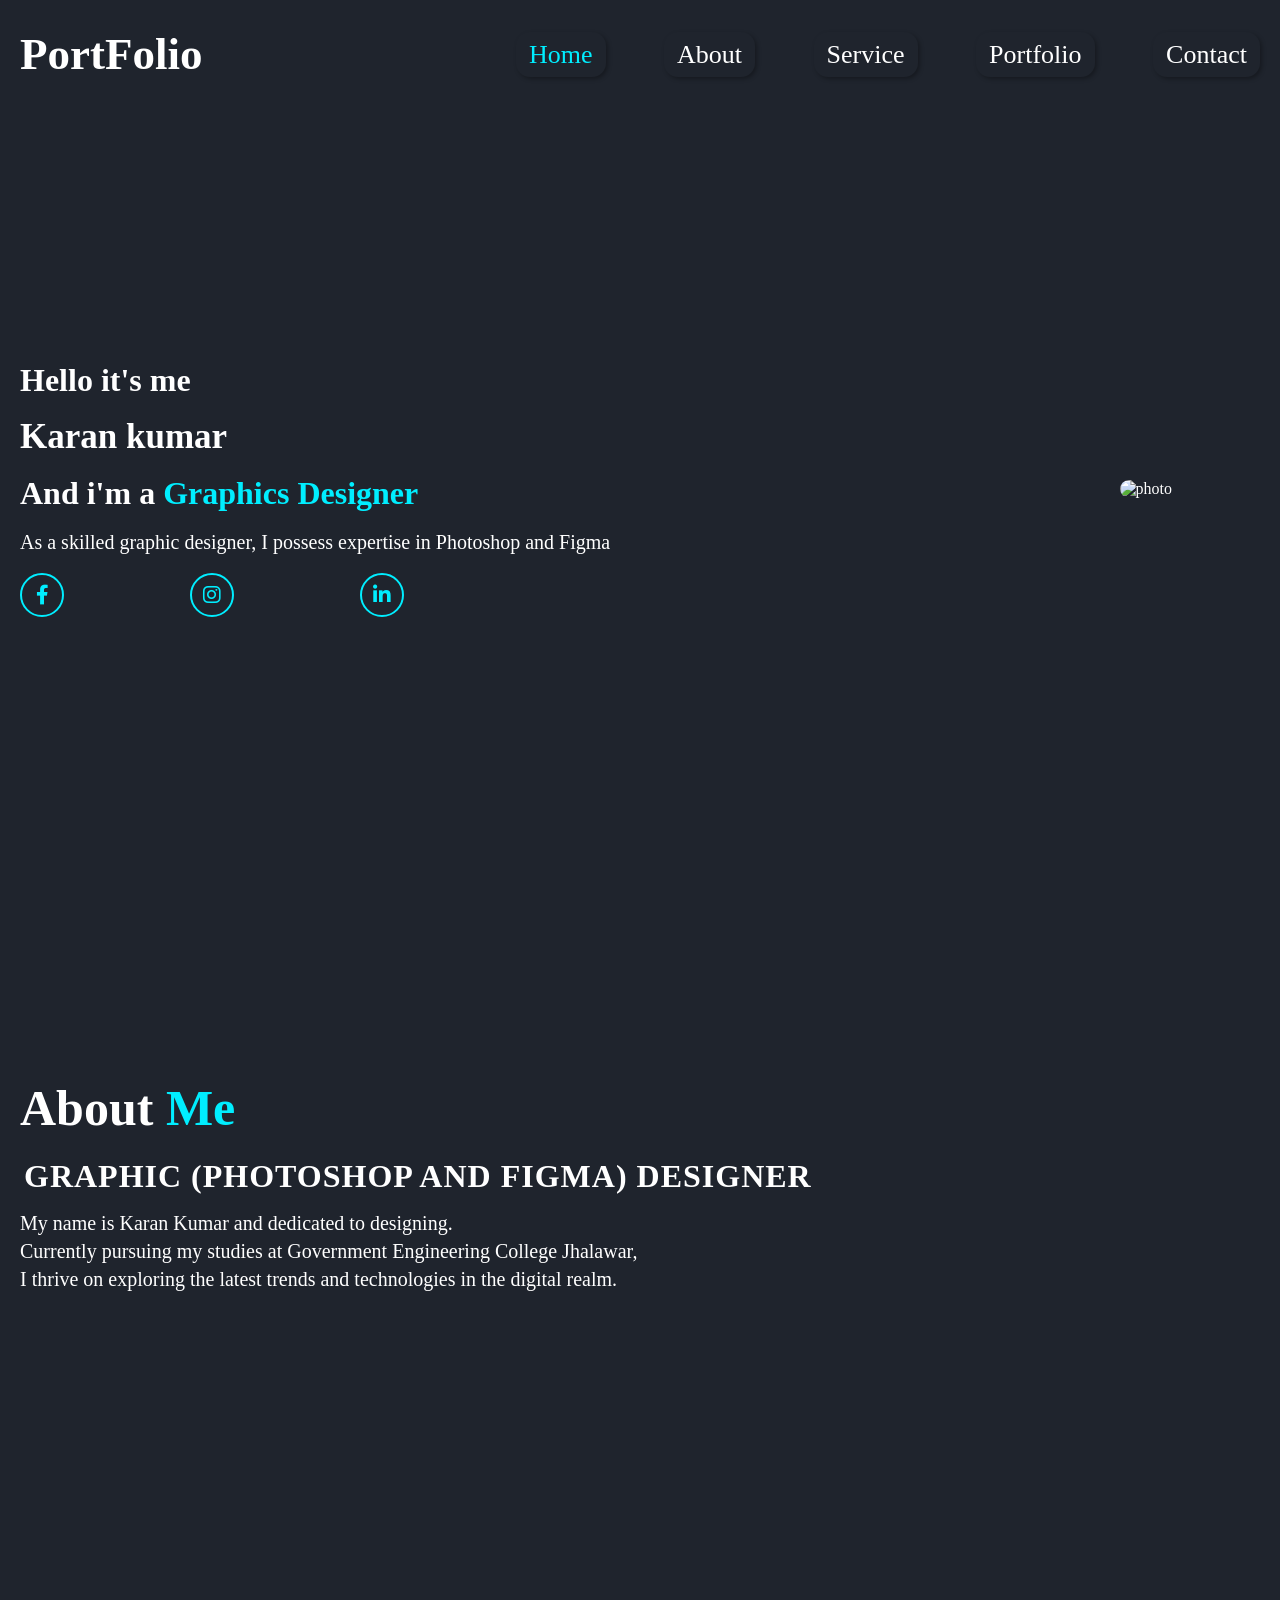
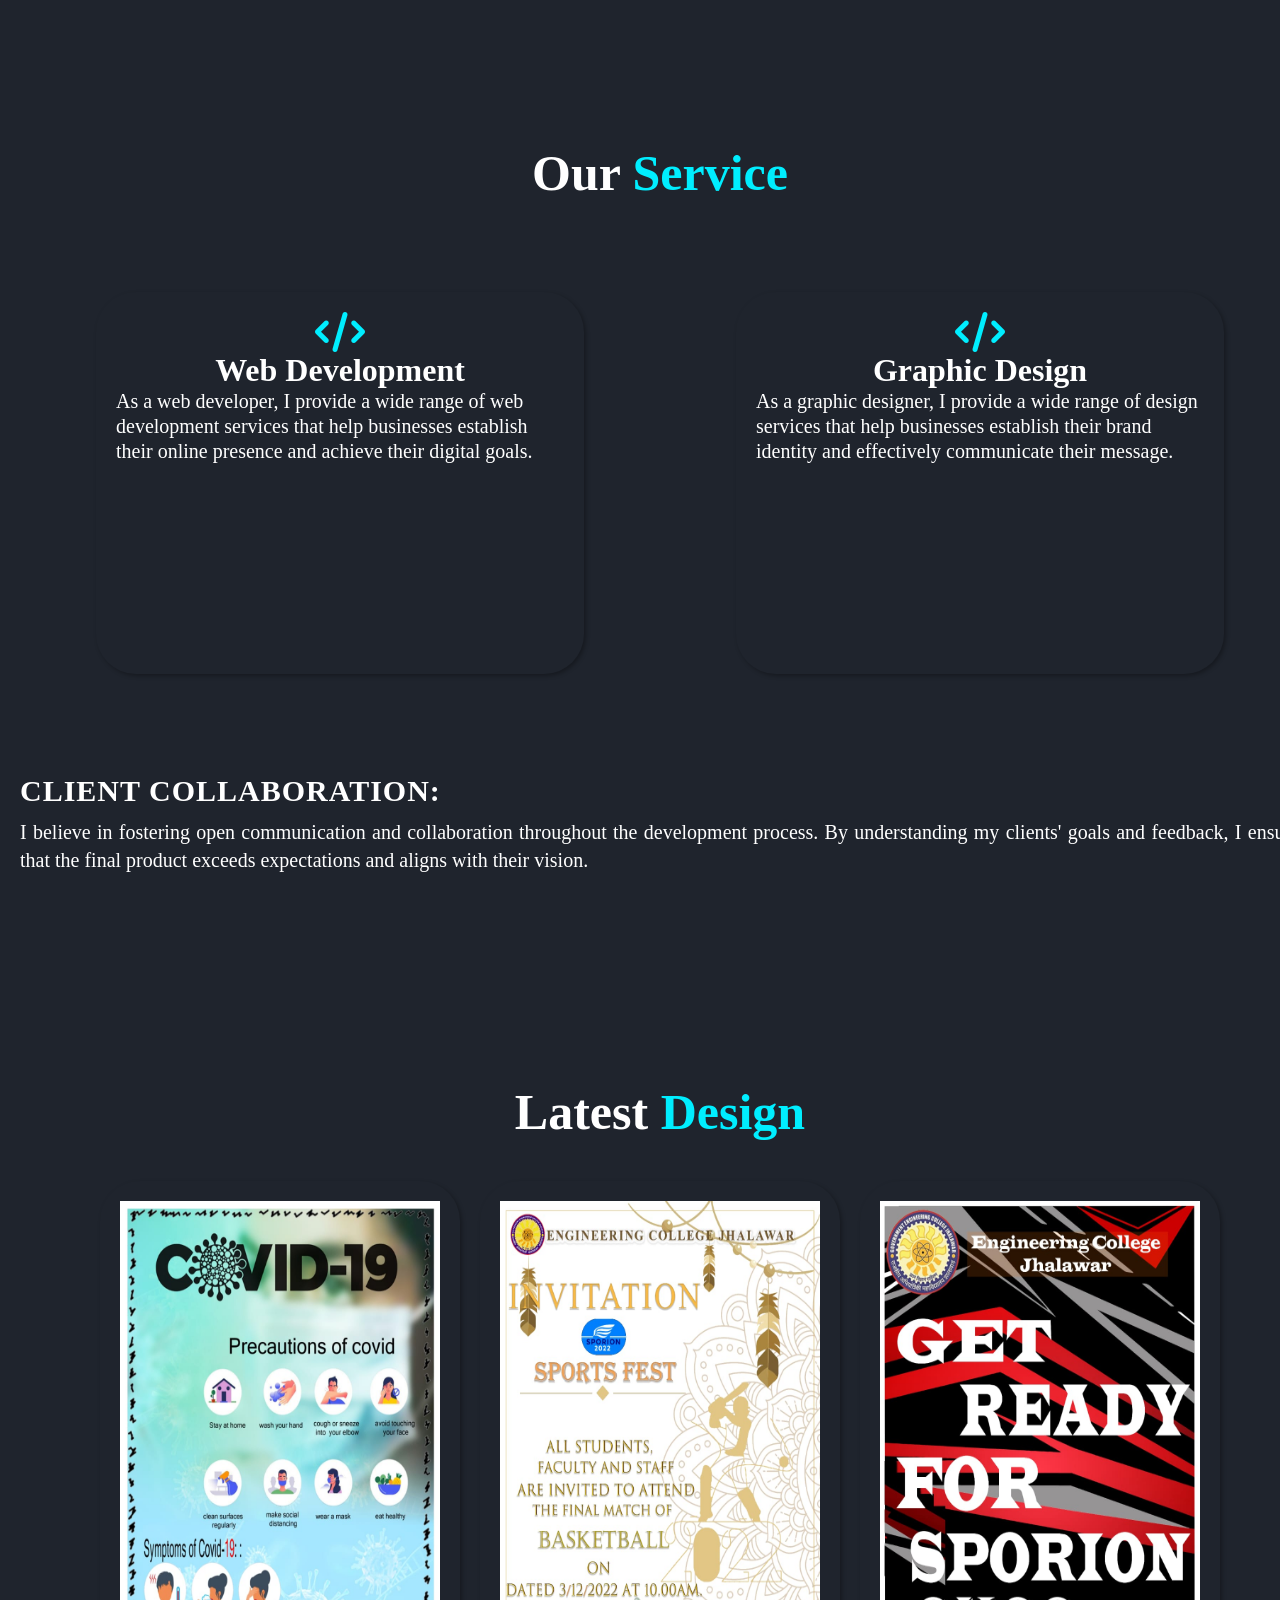
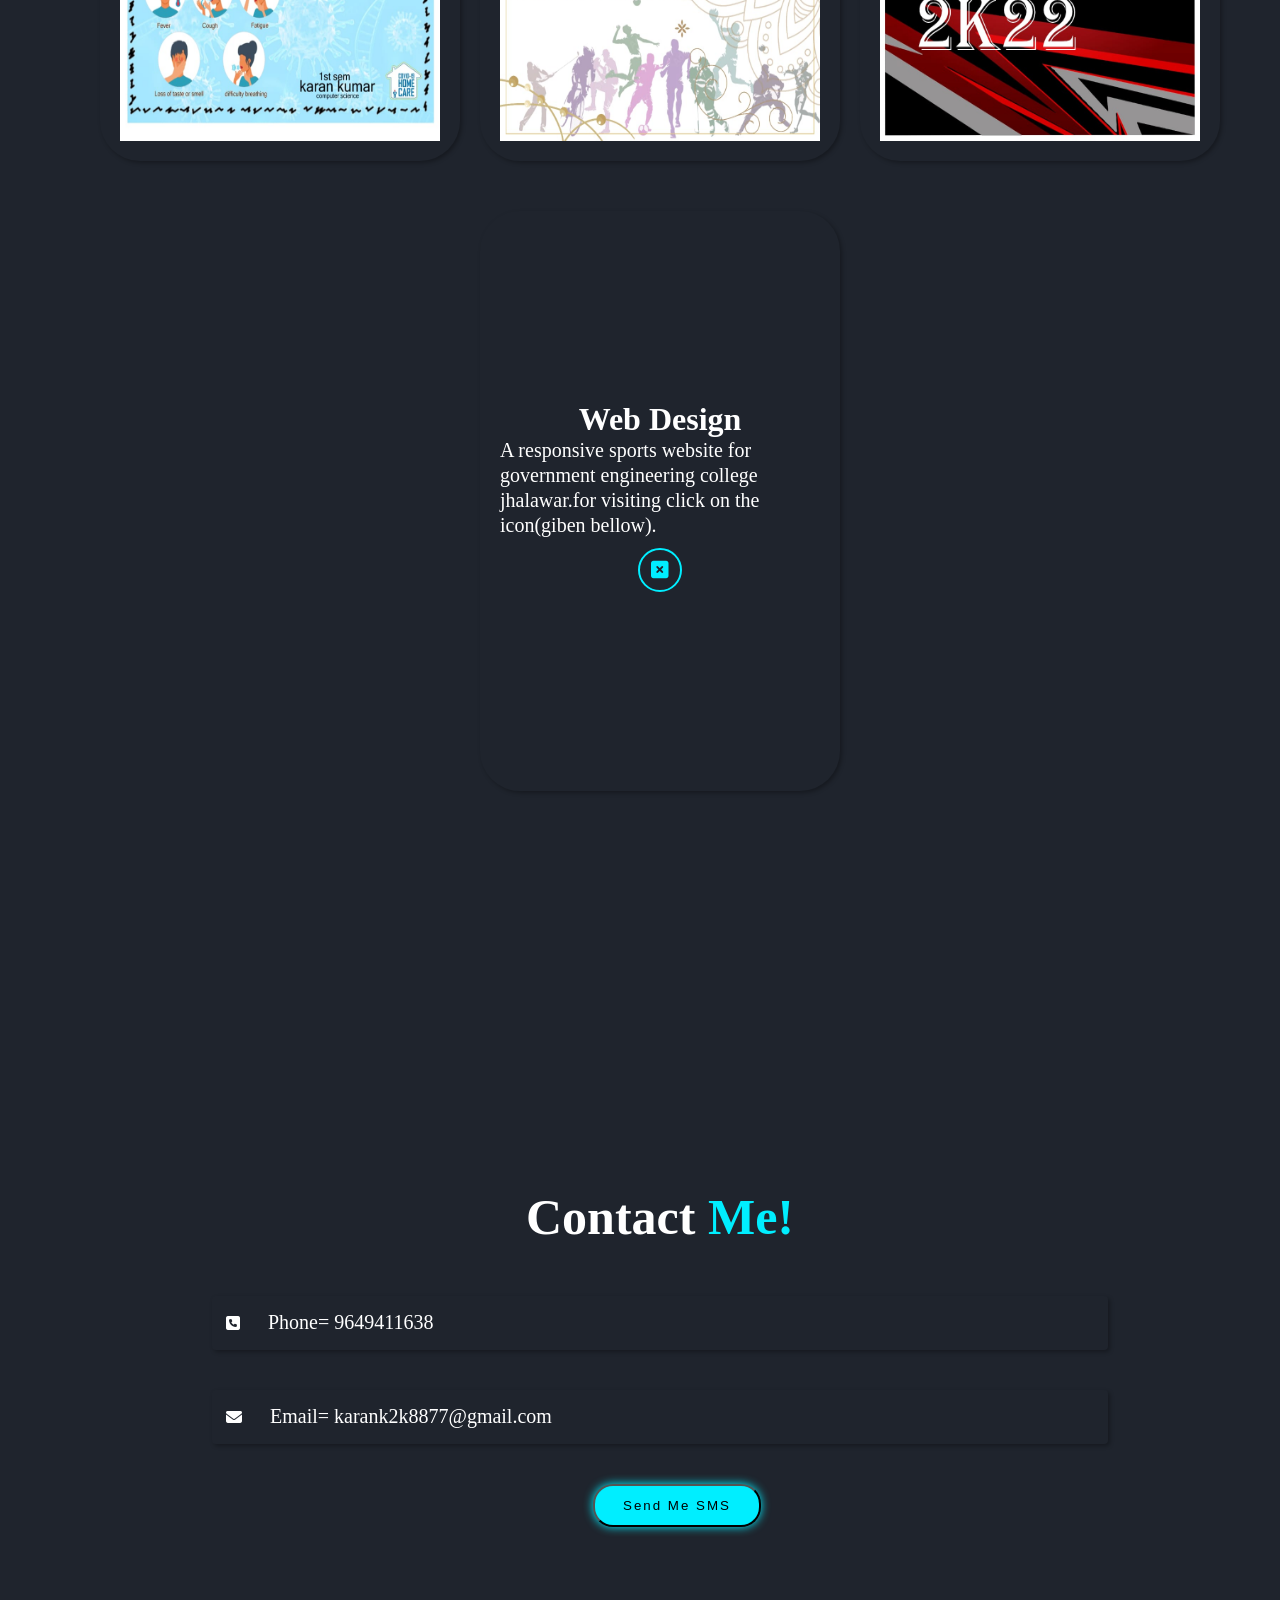
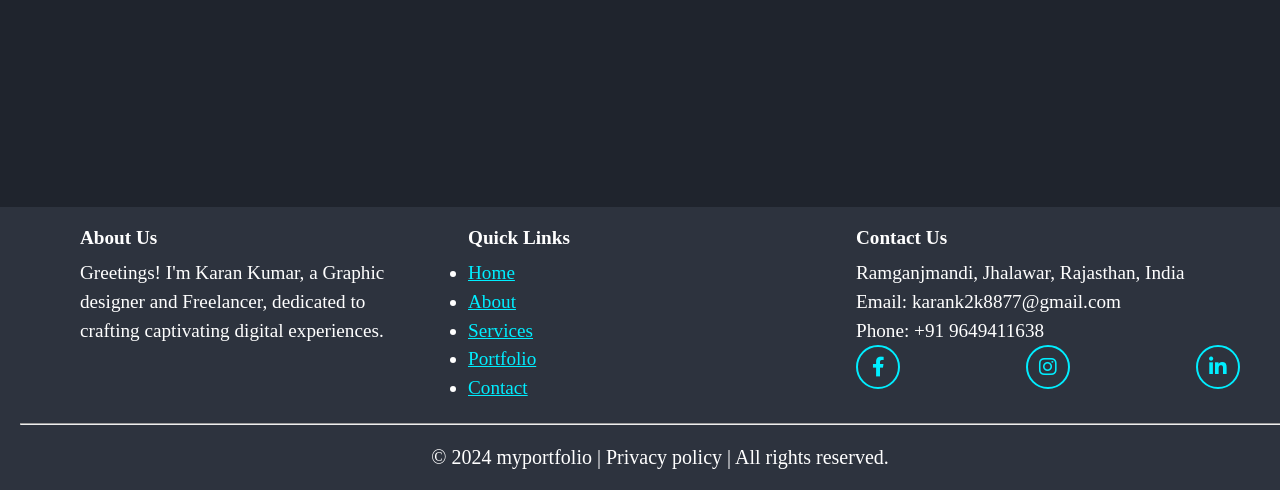
==== commit fcbfff39: "first commit" ====
--- a/index.html
+++ b/index.html
@@ -39,24 +39,18 @@
 
             <div class="part1">
                 <h3>Hello it's me</h3><br>
-                <h1>Abhishek kumar</h1><br>
-                <h3>And i'm a <span>Full Stack Web Developer | Freelancer | Web Design Enthusiast</span></h3><br>
-                <p>As a skilled web developer, I possess expertise in various programming languages, including HTML,
-                    CSS, JavaScript, PHP, Laravel, Mysql, Mongodb, Angular,Angular material and Bootstrap.
+                <h1>Karan kumar</h1><br>
+                <h3>And i'm a <span>Graphics Designer</span></h3><br>
+                <p>As a skilled  graphic designer, I possess expertise in Photoshop and Figma
                 </p><br>
                 <div class="social-media">
-                    <a href="https://github.com/KumarAbhishek7033" style="--i:1;"><i
-                            class="fa-brands fa-github"></i></a>
-                    <a href="https://twitter.com/abhishkkr523" style="--i:1;"><i class="fa-brands fa-twitter"></i></a>
-                    <a href="https://www.facebook.com/abhishek.angel.946/" style="--i:2;"><i
+                    <a href="https://www.facebook.com/profile.php?id=100015691784120" style="--i:2;"><i
                             class="fa-brands fa-facebook-f"></i></a>
-                    <a href="https://www.instagram.com/abhishekkr523/" style="--i:3;"><i
+                    <a href="https://www.instagram.com/k2k.karan/" style="--i:3;"><i
                             class="fa-brands fa-instagram"></i></a>
-                    <a href="https://linkedin.com/in/abhishek-kumar-051158255" style="--i:4;"><i
+                    <a href="https://www.linkedin.com/in/karan-kumar-355135249?utm_source=share&utm_campaign=share_via&utm_content=profile&utm_medium=android_app" style="--i:4;"><i
                             class="fa-brands fa-linkedin-in"></i></a>
                 </div>
-                <a href="https://drive.google.com/file/d/1--x65OJJhDEav0_qSg3WTOBS83kitSJO/view?usp=share_link"
-                    class="btn">Download Cv</a>
 
             </div>
             <div class="part2">
@@ -70,12 +64,9 @@
                 <h1>About <span>Me</span></h1>
                 <div class="more">
                     <input type="checkbox" id="check">
-                    <h4>Frontend Developer</h4>
-                    <p>My name is Abhishek Kumar and a dedicated Full Stack Developer with a passion for crafting
-                        immersive web experiences. Currently pursuing my studies at Government Engineering College
-                        Jhalawar, I thrive on exploring the latest trends and technologies in the digital realm.</p>
-
-                    <label class="read" for="check"> <a href="https://github.com/abhishekkr523">Read more.</a></label>
+                    <h4>Graphic (Photoshop and Figma) designer</h4>
+                    <p>My name is Karan Kumar and dedicated to designing.</p><p>Currently pursuing my studies at Government Engineering College
+                        Jhalawar, </p><p>I thrive on exploring the latest trends and technologies in the digital realm.</p>
                 </div>
             </div>
         </section>
@@ -102,33 +93,21 @@
                 <p>I believe in fostering open communication and collaboration throughout the development process. By
                     understanding my clients' goals and feedback, I ensure that the final product exceeds expectations
                     and aligns with their vision.</p>
-
-                <label class="read" for="check"> <a href="https://github.com/abhishekkr523">Read more.</a></label>
             </div>
 
         </section>
         <section class="portfolio fadeIn" id="part4">
 
-            <h1>Latest <span>Project</span></h1>
+            <h1>Latest <span>Design</span></h1>
             <div class="pro">
                 <div id="pro1" class="partition">
-                    <h3>Web Design</h3>
-                    <p>A responsive sports website for government engineering college jhalawar.for visiting
-                        click on the icon(giben bellow).</p>
-                    <a href="http://gecj.ac.in/Gecj_Sports/Gecj_Sports_Responsive-master/index.html"><i
-                            class="fa-sharp fa-solid fa-arrow-up-right-from-square"></i></a>
+                    <img src="poster3.jpeg" alt="" style="width:100%; height: 100%;">
                 </div>
                 <div id="pro2" class="partition">
-                    <h3>Web Design</h3>
-                    <p>A responsive sports website for government engineering college jhalawar.for visiting
-                        click on the icon(giben bellow).</p>
-                    <i class="fa-solid fa-square-xmark"></i>
+                    <img src="poster1.jpeg" alt="" style="width:100%; height: 100%;">
                 </div>
                 <div id="pro3" class="partition">
-                    <h3>Web Design</h3>
-                    <p>A responsive sports website for government engineering college jhalawar.for visiting
-                        click on the icon(giben bellow).</p>
-                    <i class="fa-solid fa-square-xmark"></i>
+                    <img src="poster2.jpeg" alt="" style="width:100%; height: 100%;">
                 </div>
 
                 <div id="pro4" class="partition">
@@ -149,11 +128,11 @@
             <div class="cm2">
                 <div class="cm2a row">
                     <i class="fa-solid fa-square-phone mar"></i>
-                    <p class="mar">Phone= 7033631312</p>
+                    <p class="mar">Phone= 9649411638</p>
                 </div>
                 <div class="cm2b row">
                     <i class="fa-solid fa-envelope mar"></i>
-                    <p class="mar"> Email= 7033abhishek@gmail.com</p>
+                    <p class="mar"> Email= karank2k8877@gmail.com</p>
                 </div>
             </div>
             <button class="sms">Send Me SMS</button>
@@ -164,7 +143,7 @@
         <div class="footer-content">
             <div class="footer-left">
                 <h3>About Us</h3>
-                <p>Greetings! I'm Abhishek Kumar, a Full Stack Developer and Freelancer, dedicated to crafting captivating digital experiences. </p>
+                <p>Greetings! I'm Karan Kumar, a Graphic designer and Freelancer, dedicated to crafting captivating digital experiences. </p>
             </div>
             <div class="footer-center">
                 <h3>Quick Links</h3>
@@ -178,18 +157,15 @@
             </div>
             <div class="footer-right">
                 <h3>Contact Us</h3>
-                <p>Jhalarapatan,Jhalawar, Rajasthan, India</p>
-                <p>Email: 7033abhishek@gmail.com</p>
-                <p>Phone: +91 7033631312</p>
+                <p>Ramganjmandi, Jhalawar, Rajasthan, India</p>
+                <p>Email: karank2k8877@gmail.com</p>
+                <p>Phone: +91 9649411638</p>
                 <div class="social-media">
-                    <a href="https://github.com/KumarAbhishek7033" style="--i:1;"><i
-                            class="fa-brands fa-github"></i></a>
-                    <a href="https://twitter.com/abhishkkr523" style="--i:1;"><i class="fa-brands fa-twitter"></i></a>
-                    <a href="https://www.facebook.com/abhishek.angel.946/" style="--i:2;"><i
+                    <a href="https://www.facebook.com/profile.php?id=100015691784120" style="--i:2;"><i
                             class="fa-brands fa-facebook-f"></i></a>
-                    <a href="https://www.instagram.com/abhishekkr523/" style="--i:3;"><i
+                    <a href="https://www.instagram.com/k2k.karan/" style="--i:3;"><i
                             class="fa-brands fa-instagram"></i></a>
-                    <a href="https://linkedin.com/in/abhishek-kumar-051158255" style="--i:4;"><i
+                    <a href="https://www.linkedin.com/in/karan-kumar-355135249?utm_source=share&utm_campaign=share_via&utm_content=profile&utm_medium=android_app" style="--i:4;"><i
                             class="fa-brands fa-linkedin-in"></i></a>
                 </div>
             </div>
--- a/index.css
+++ b/index.css
@@ -109,7 +109,7 @@
 
 .home {
     width: 100%;
-    height: 112vh;
+    height: 90vh;
     display: flex;
     justify-content: space-between;
     align-items: center;
@@ -287,7 +287,7 @@
     display: flex;
     align-items: center;
     justify-content: center;
-    height: 90vh;
+    height: 83vh;
     width: 100%;
     margin: 0;
     padding: 0;
@@ -502,7 +502,7 @@
     flex-direction: column;
     align-items: center;
     justify-content: center;
-    height: 140vh;
+    height: 170vh;
     width: 100vw;
 }
 
@@ -528,7 +528,7 @@
 .partition {
     width: 25vw;
     min-width: 20vw;
-    height: 30vh;
+    height: 60vh;
     box-shadow: 2px 2px 4px rgba(0, 0, 0, 0.3);
     border-radius: 40px;
     margin: 10px;
@@ -937,7 +937,7 @@
         flex-direction: column;
         align-items: center;
         justify-content: center;
-        height: 184vh;
+        height: 250vh;
         width: 100%;
 
     }
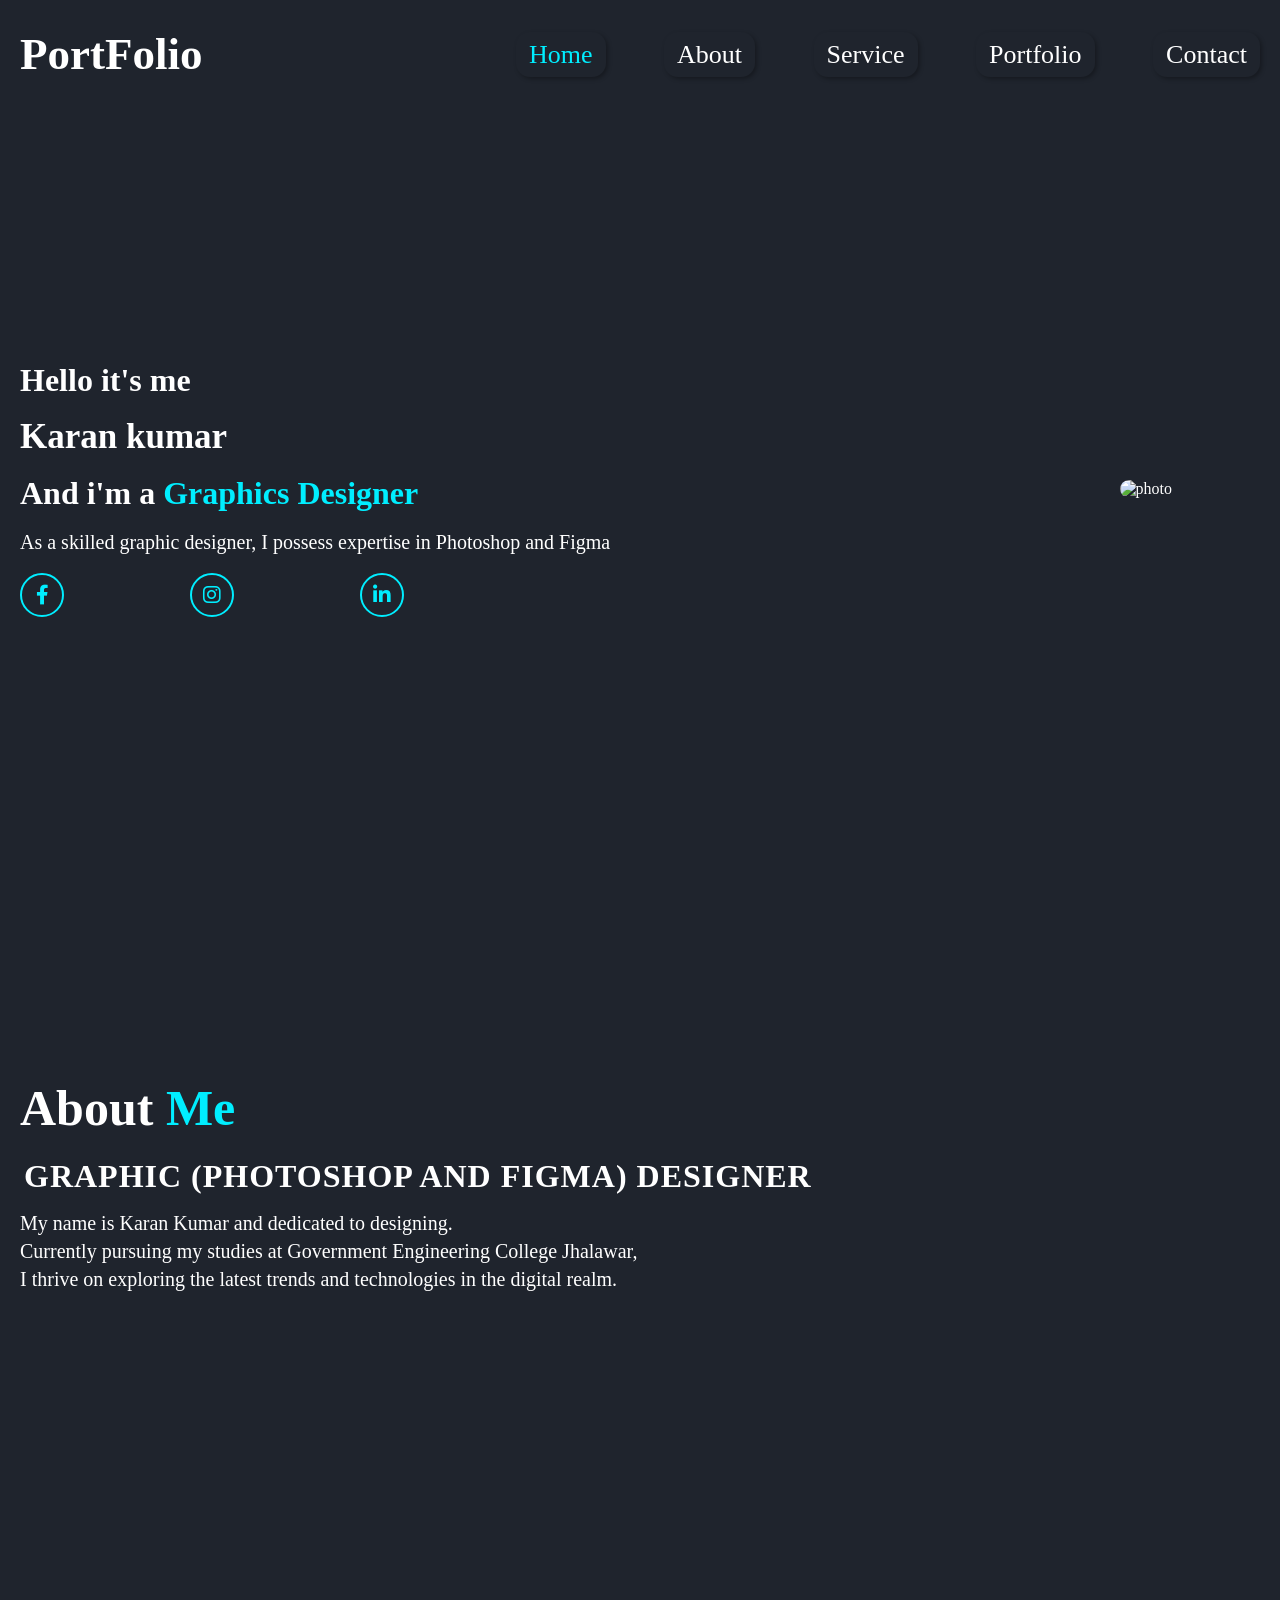
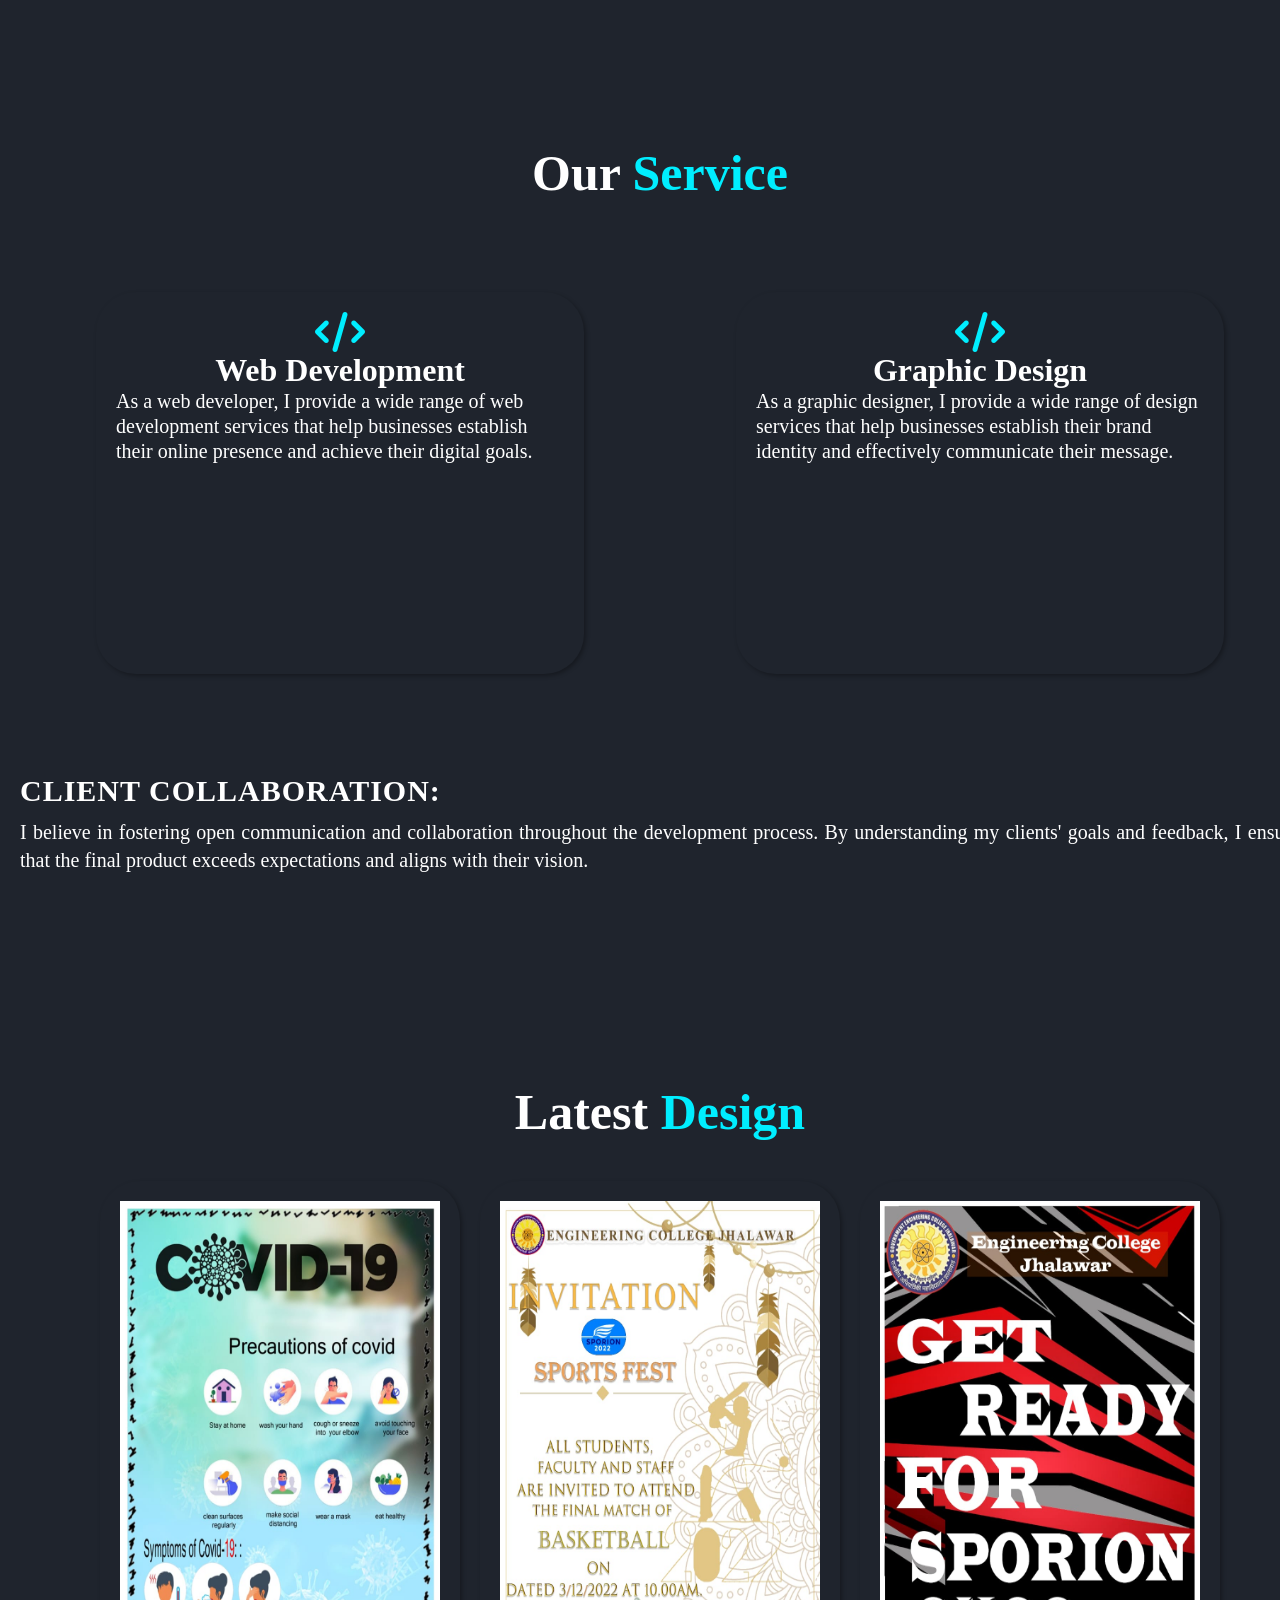
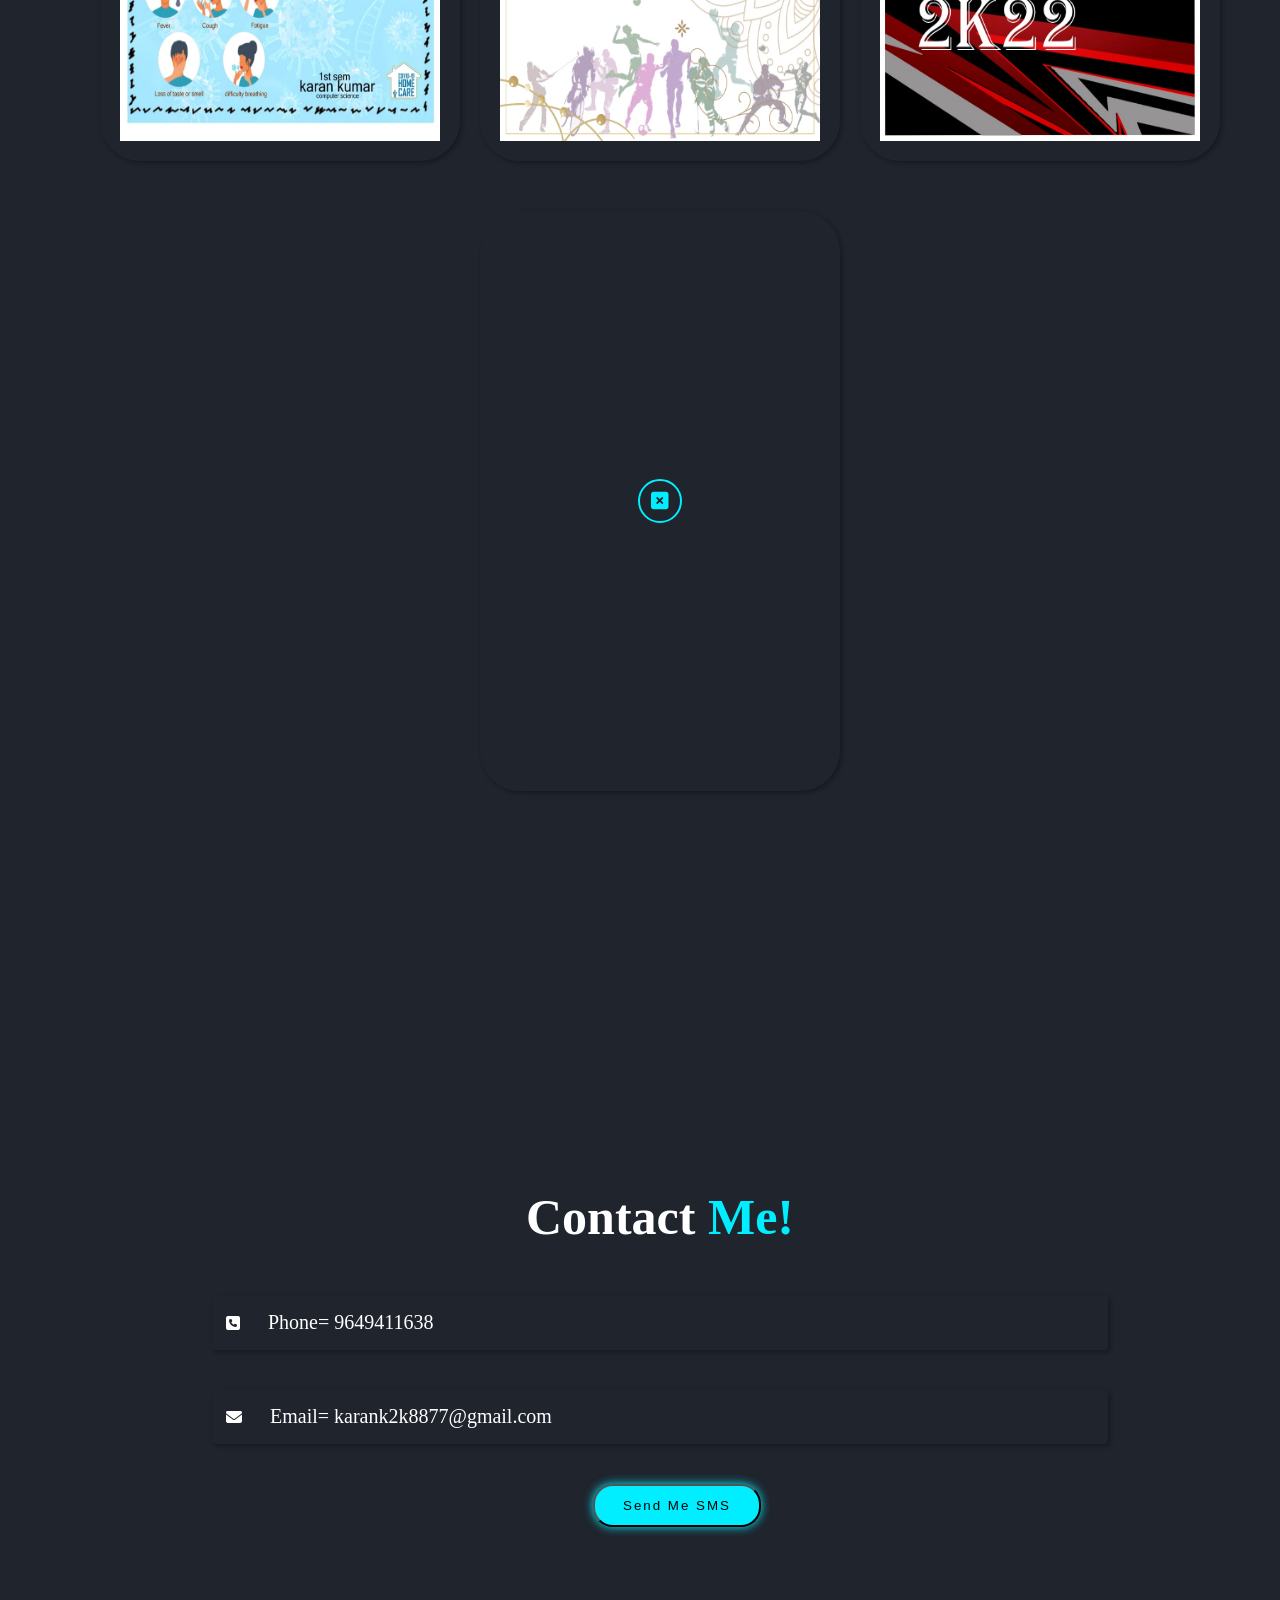
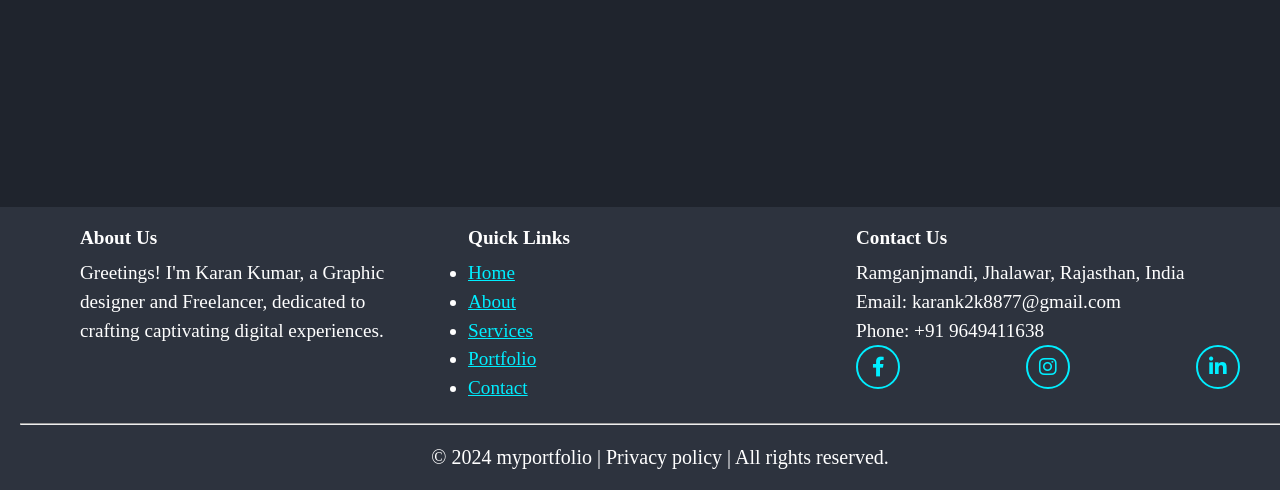
==== commit 851aaa9d: "first commit" ====
--- a/index.html
+++ b/index.html
@@ -111,9 +111,6 @@
                 </div>
 
                 <div id="pro4" class="partition">
-                    <h3>Web Design</h3>
-                    <p>A responsive sports website for government engineering college jhalawar.for visiting
-                        click on the icon(giben bellow).</p>
                     <i class="fa-solid fa-square-xmark"></i>
                 </div>
 
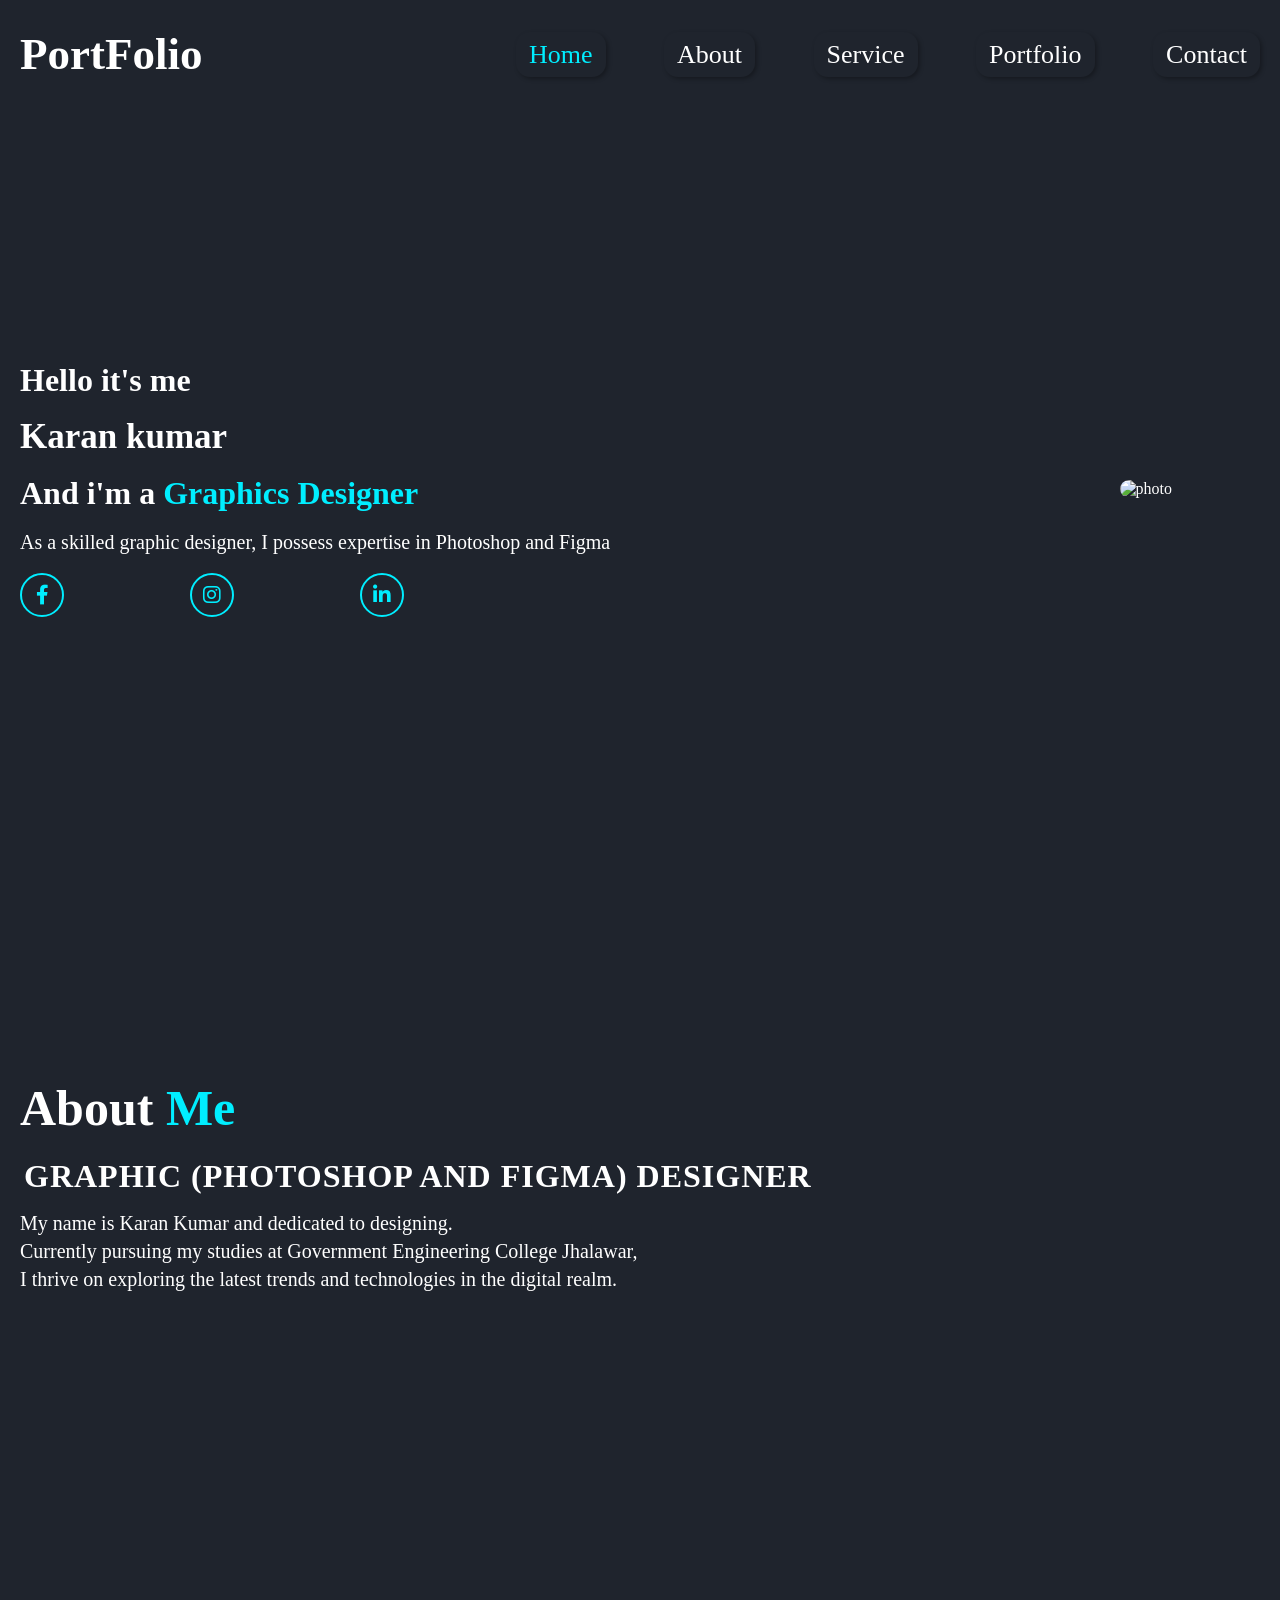
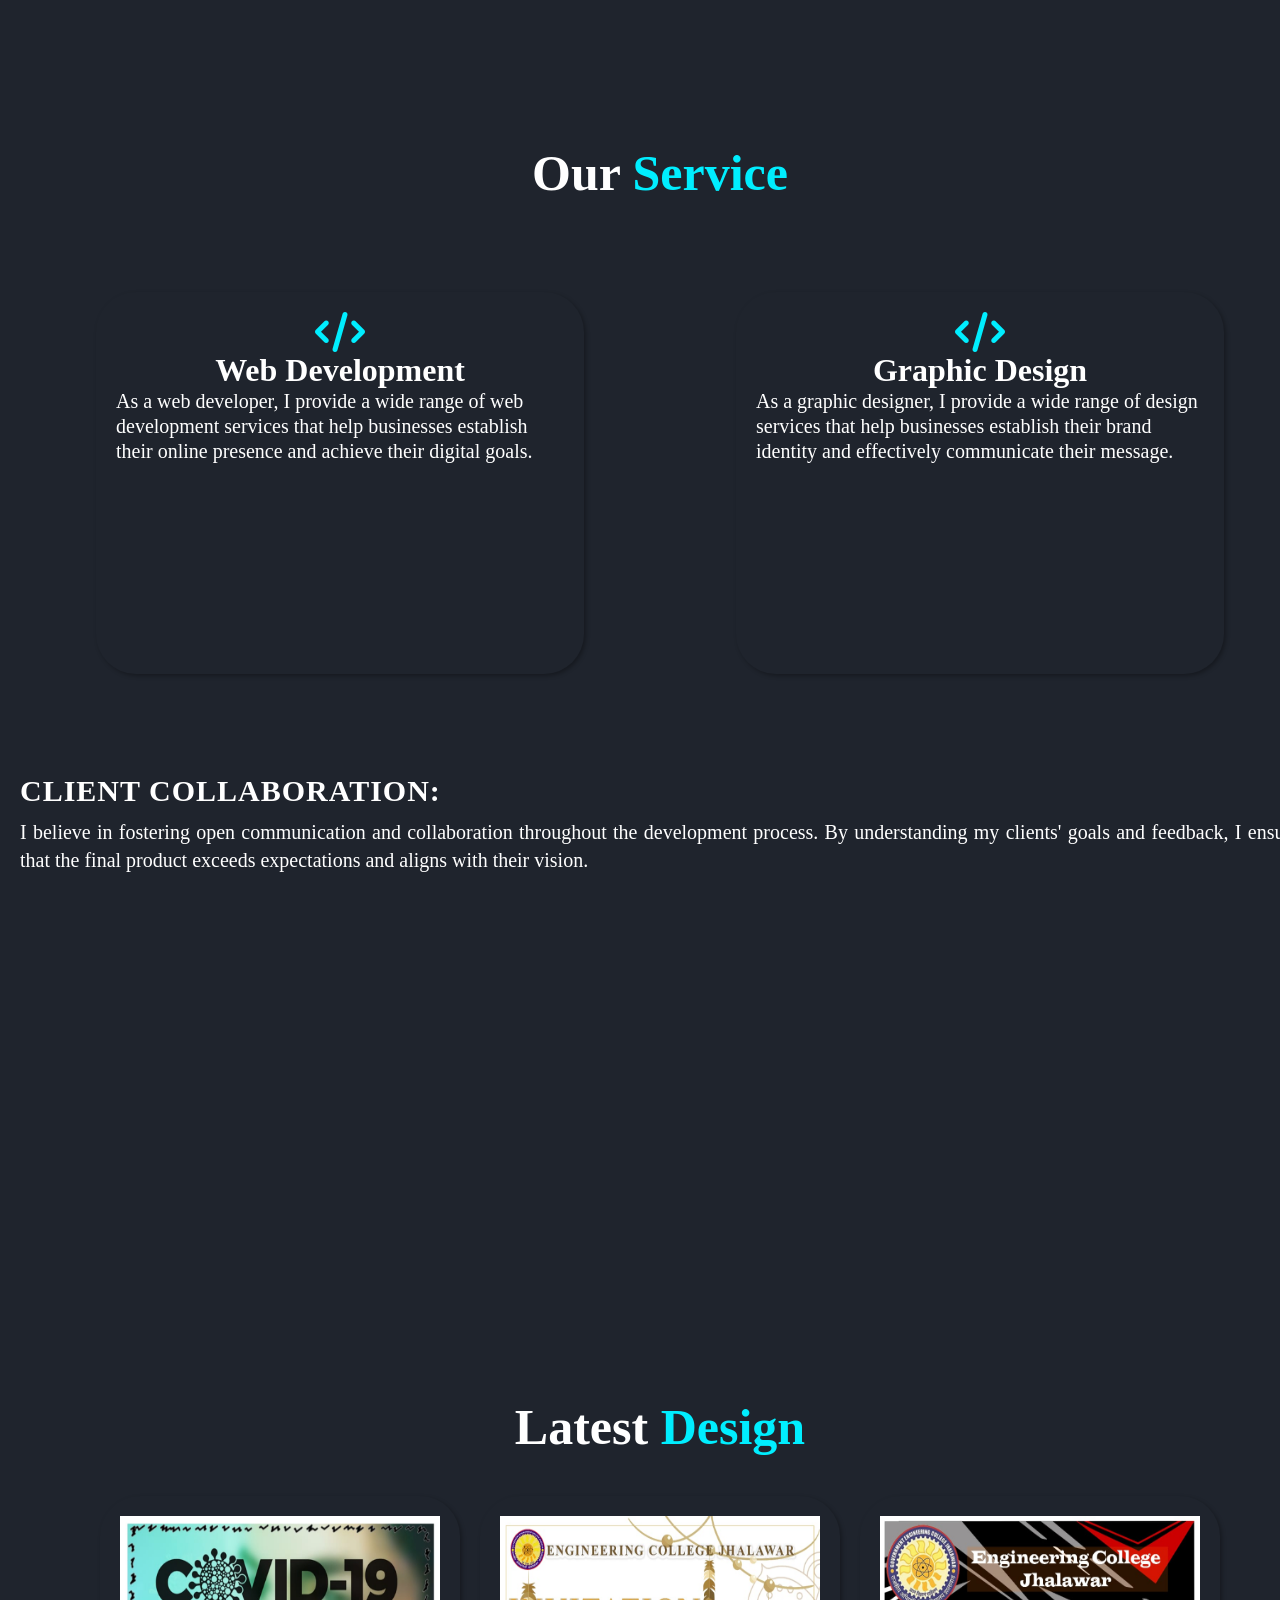
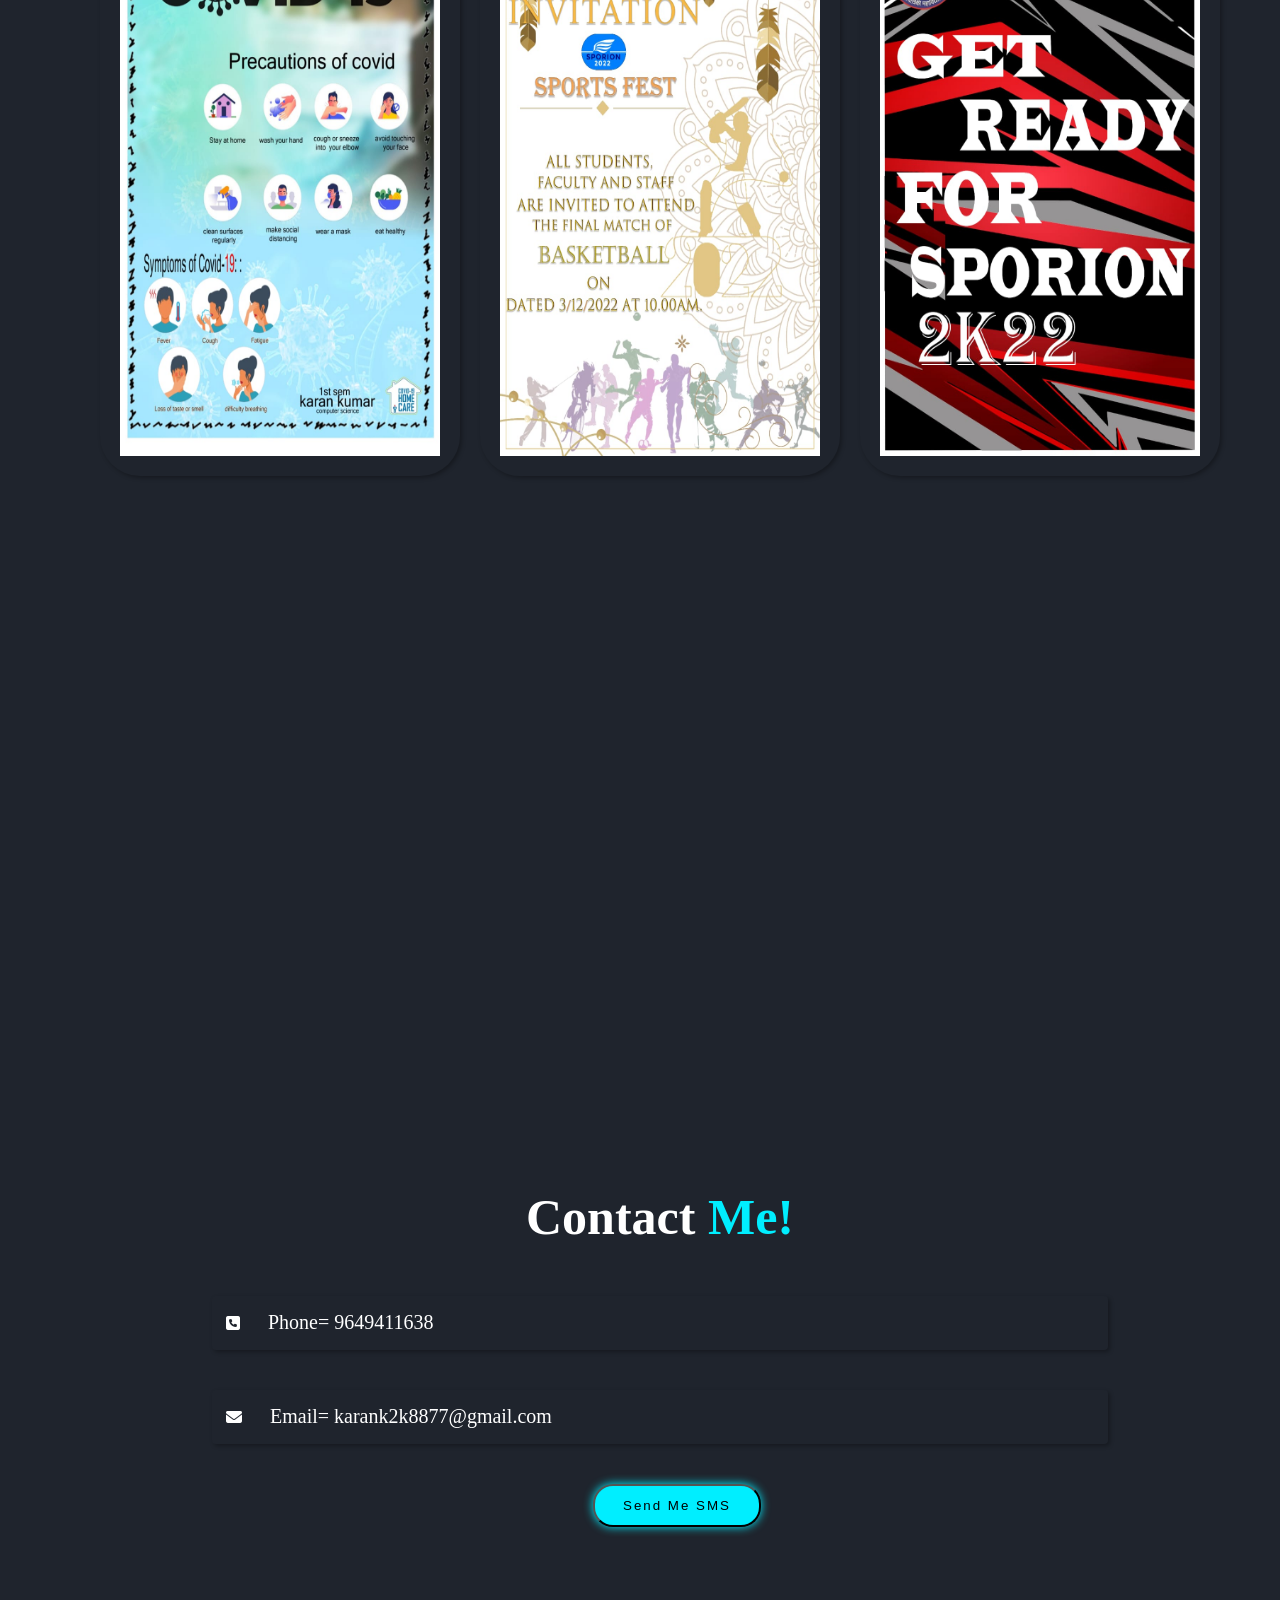
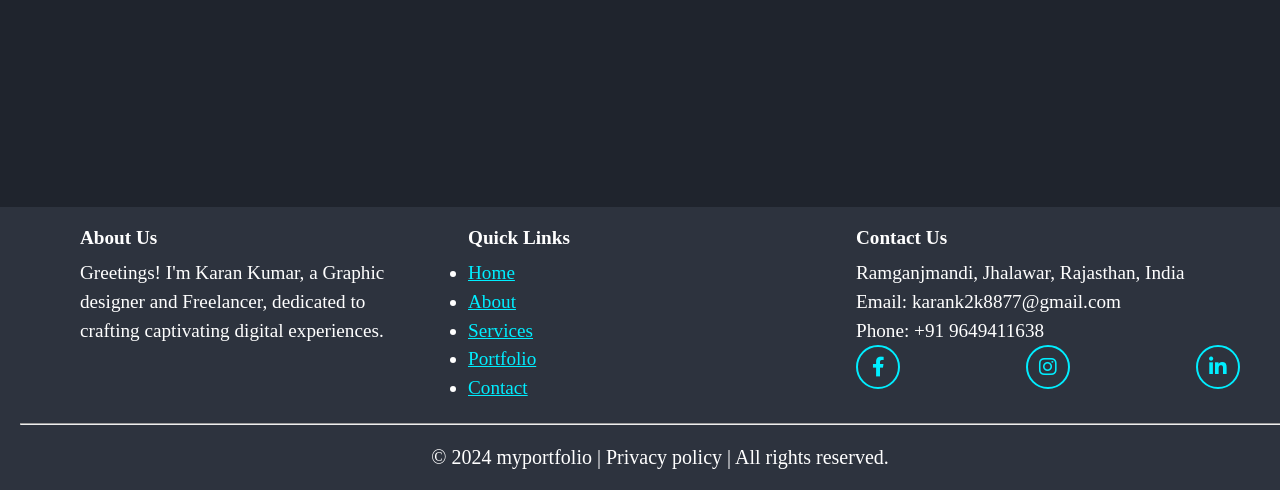
==== commit 134e0316: "first commit" ====
--- a/index.html
+++ b/index.html
@@ -110,9 +110,6 @@
                     <img src="poster2.jpeg" alt="" style="width:100%; height: 100%;">
                 </div>
 
-                <div id="pro4" class="partition">
-                    <i class="fa-solid fa-square-xmark"></i>
-                </div>
 
             </div>
 
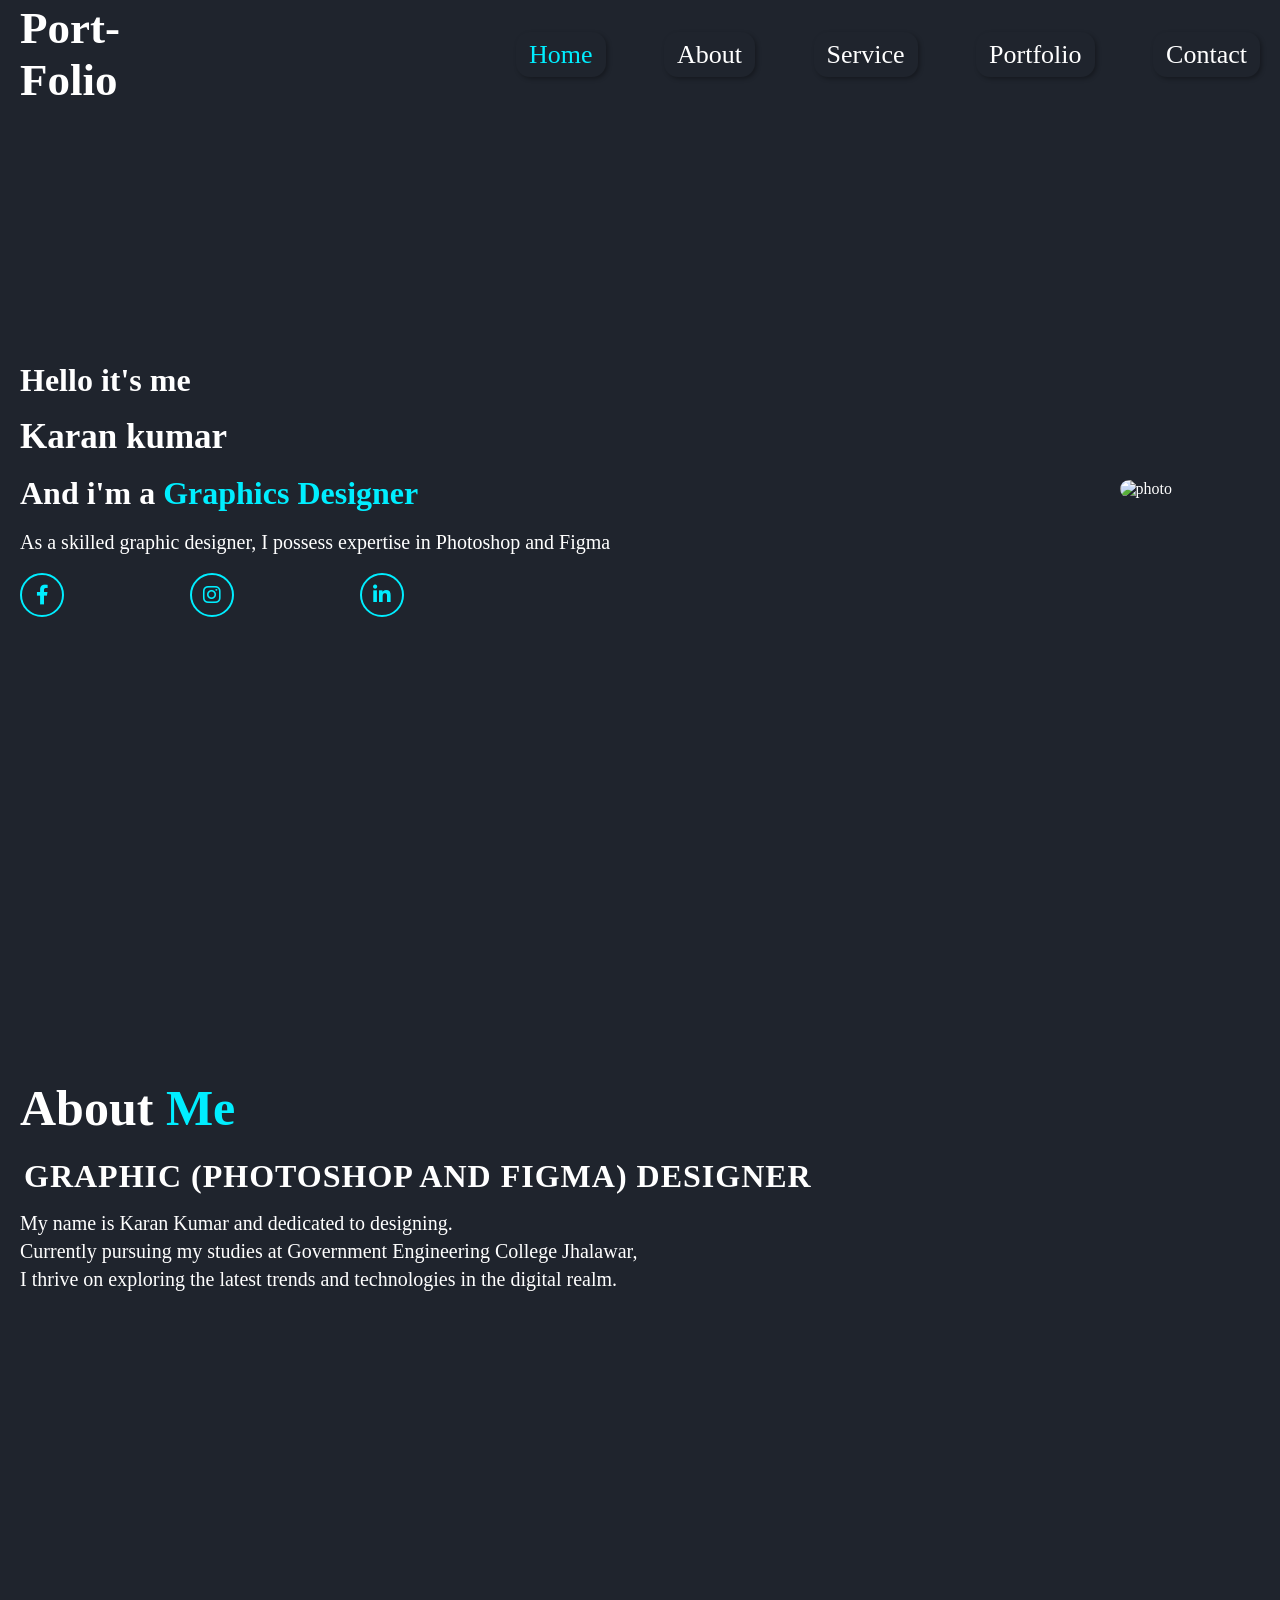
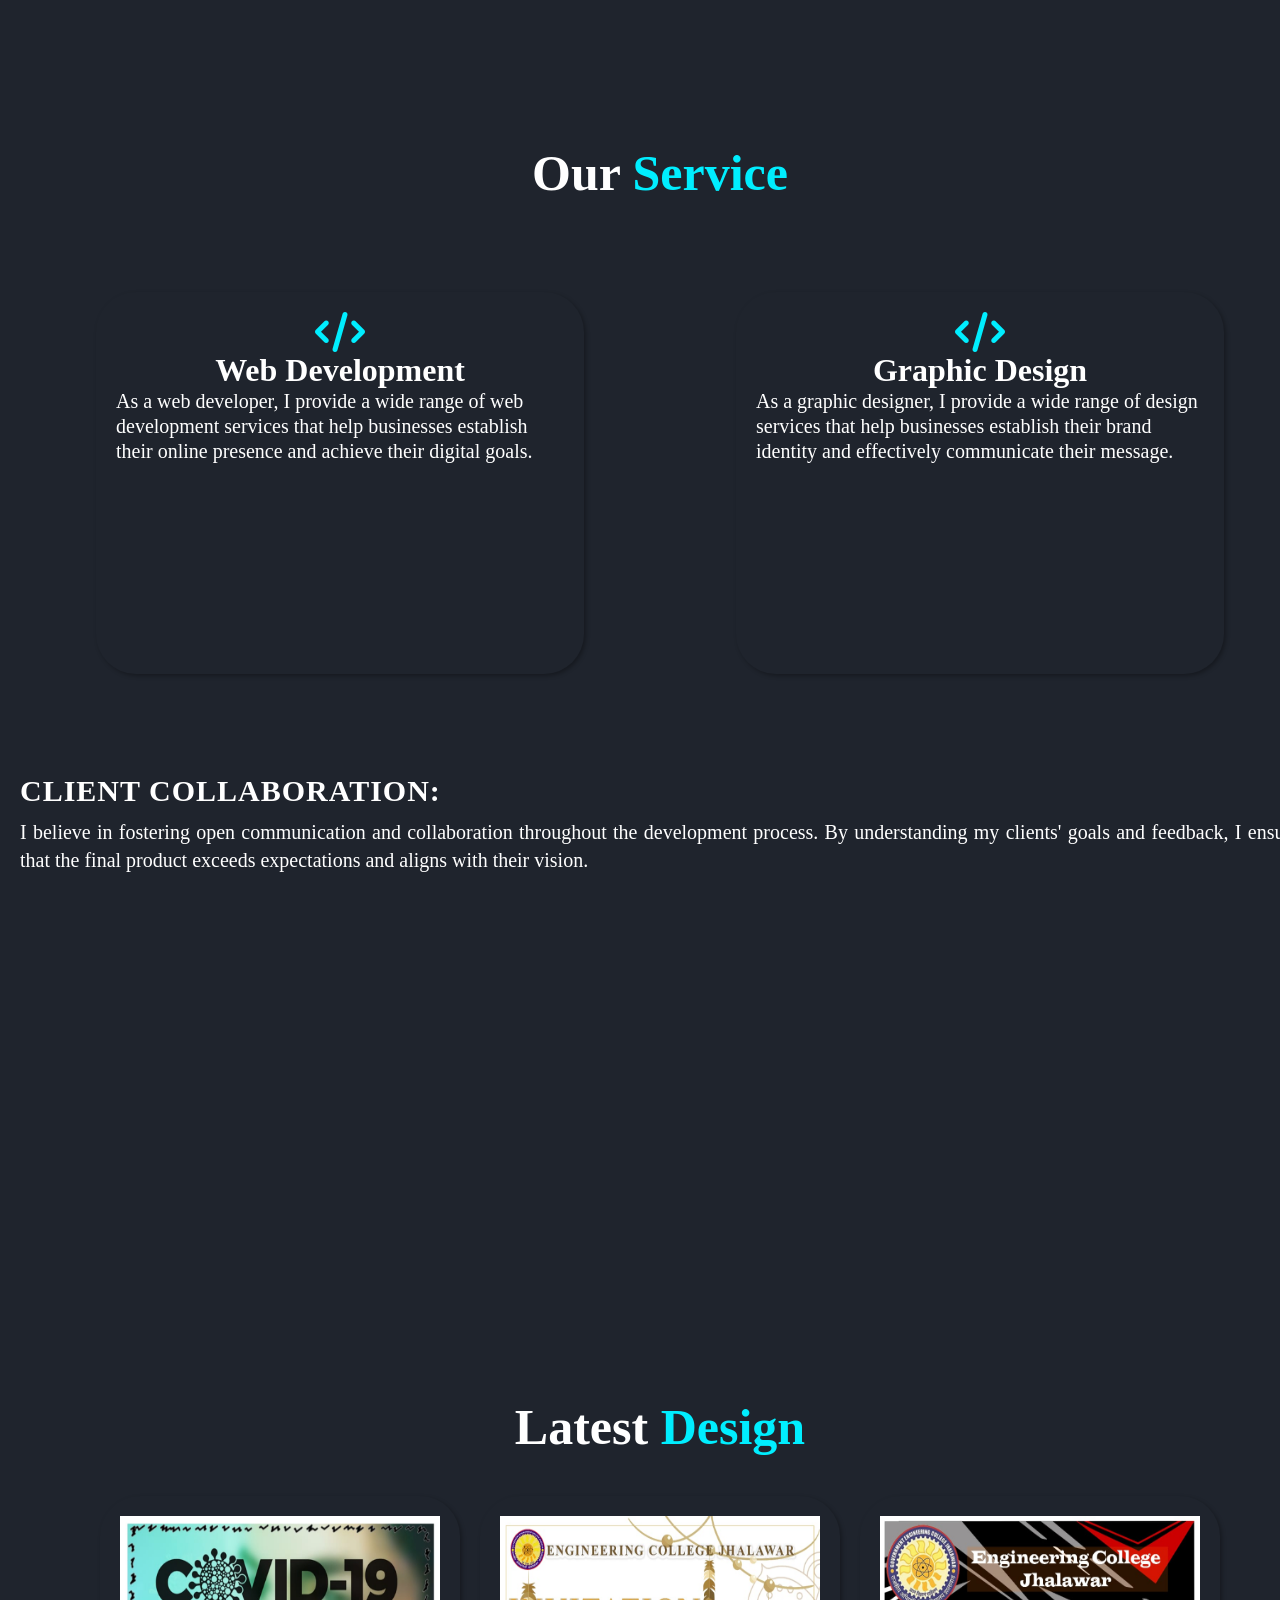
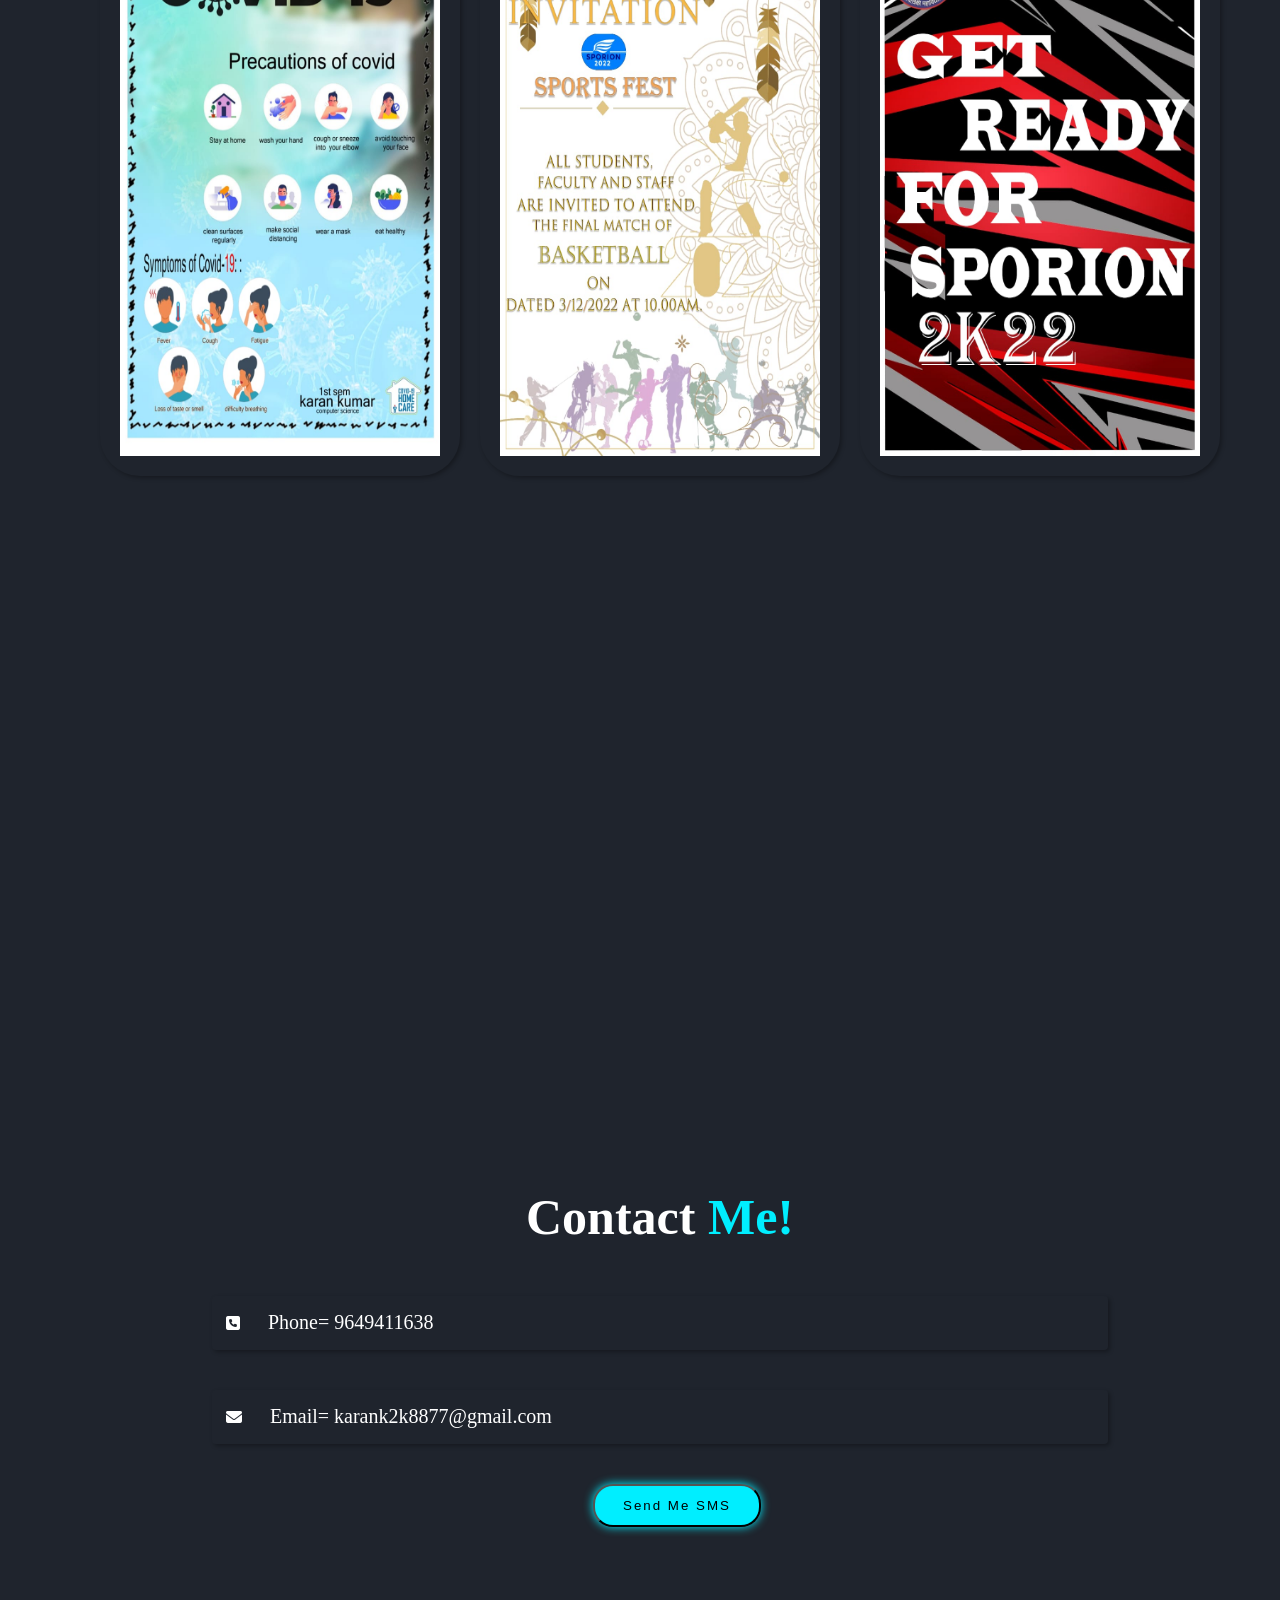
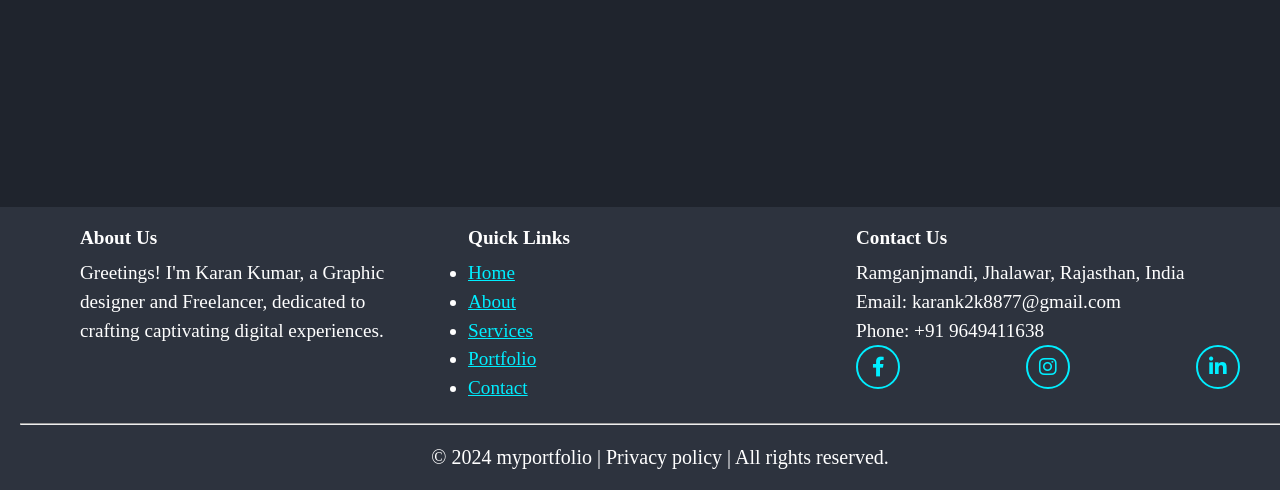
==== commit c9392cbb: "some changes" ====
--- a/index.html
+++ b/index.html
@@ -15,7 +15,7 @@
     <div class="navbox">
         <div class="right-section">
             <div class="logo">
-                <h2>PortFolio</h2>
+                <h2>Port-Folio</h2>
             </div>
             <div class="toggle-button">
                 <i class="fa-solid fa-bars" onclick="toggleMenu1()"></i>
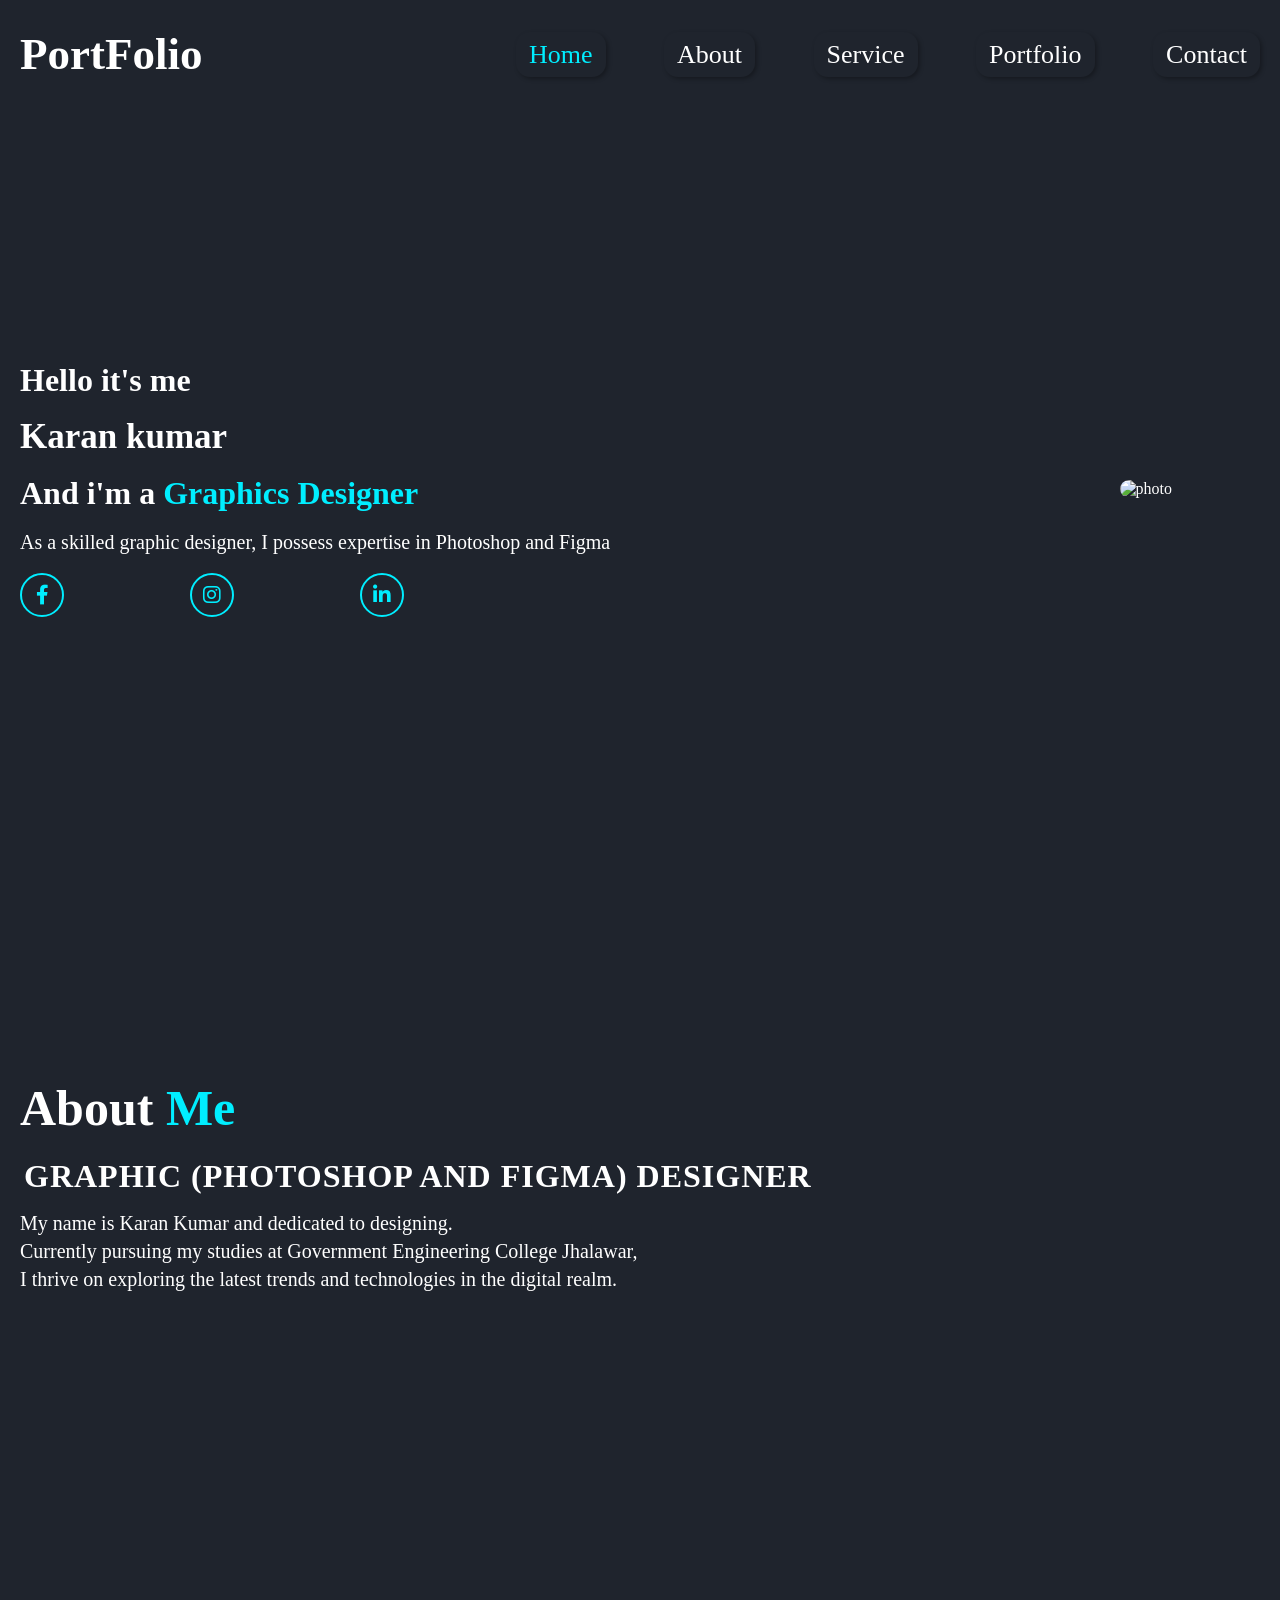
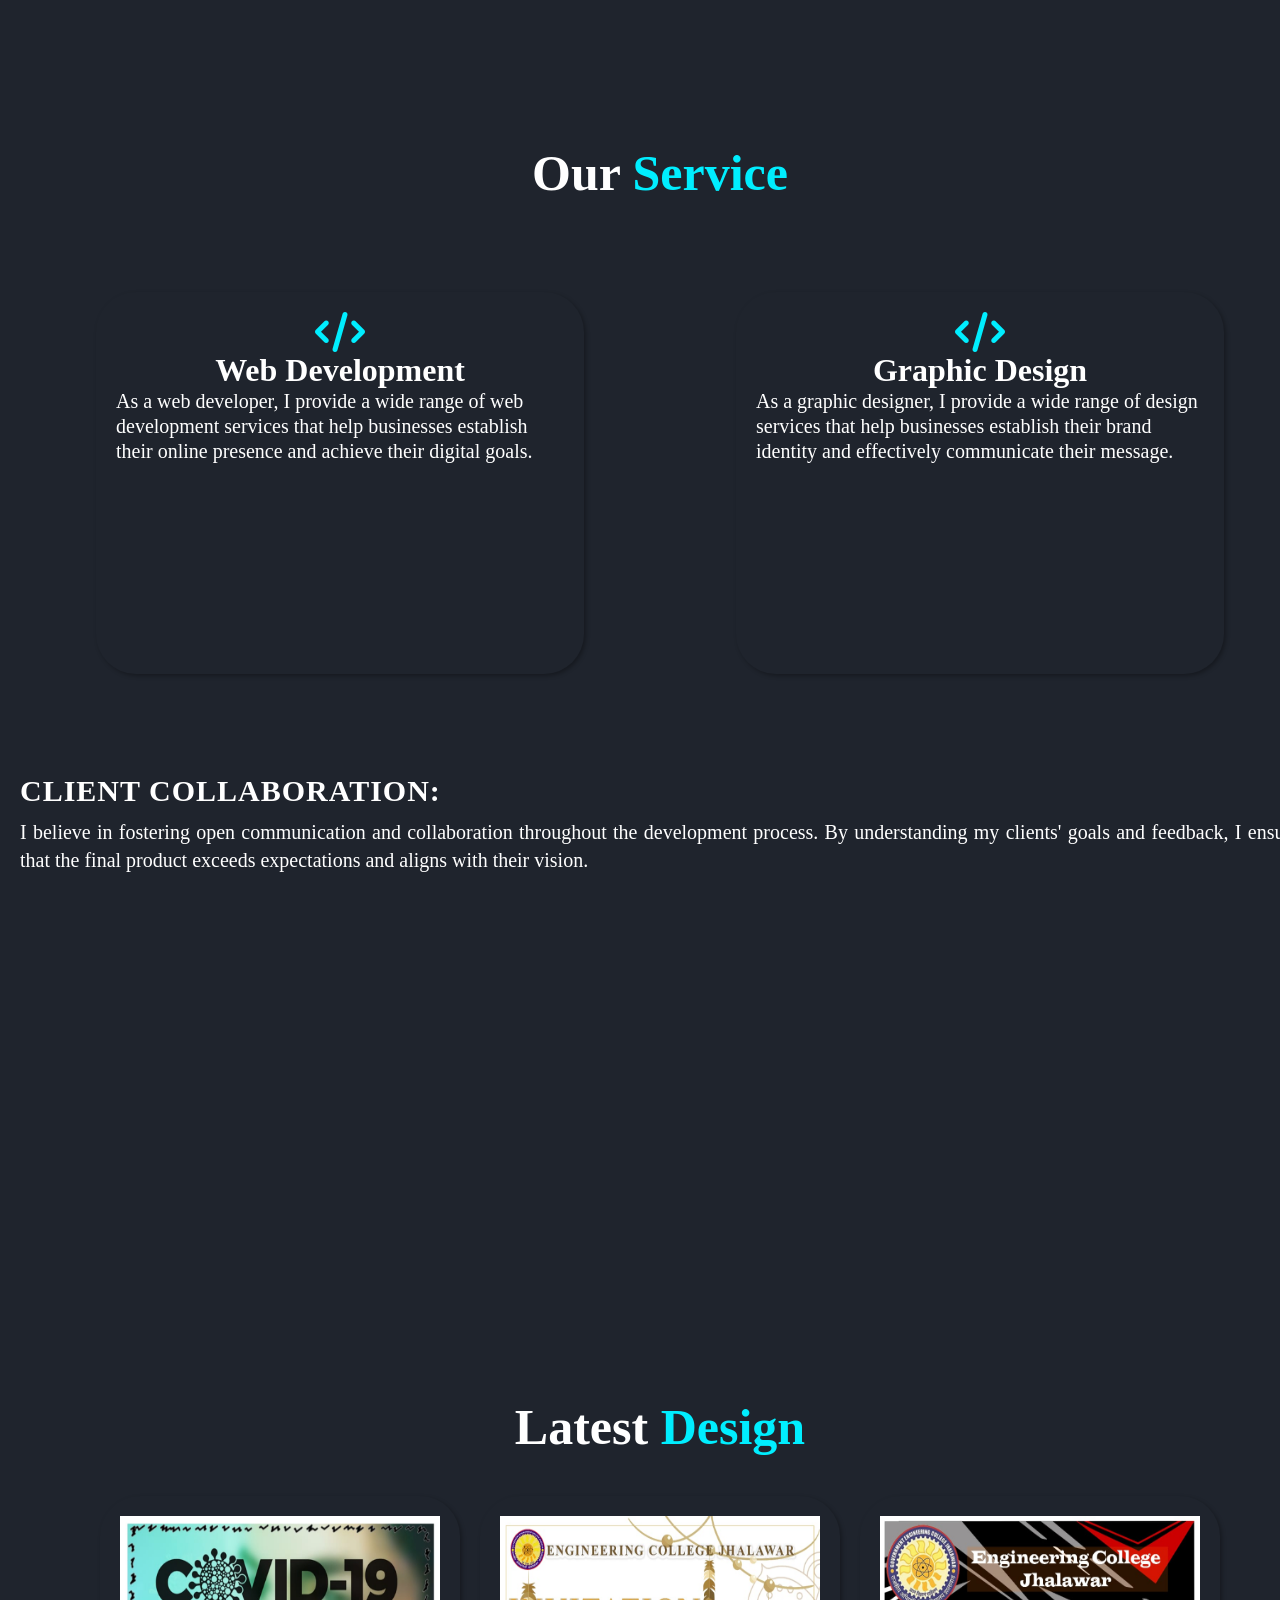
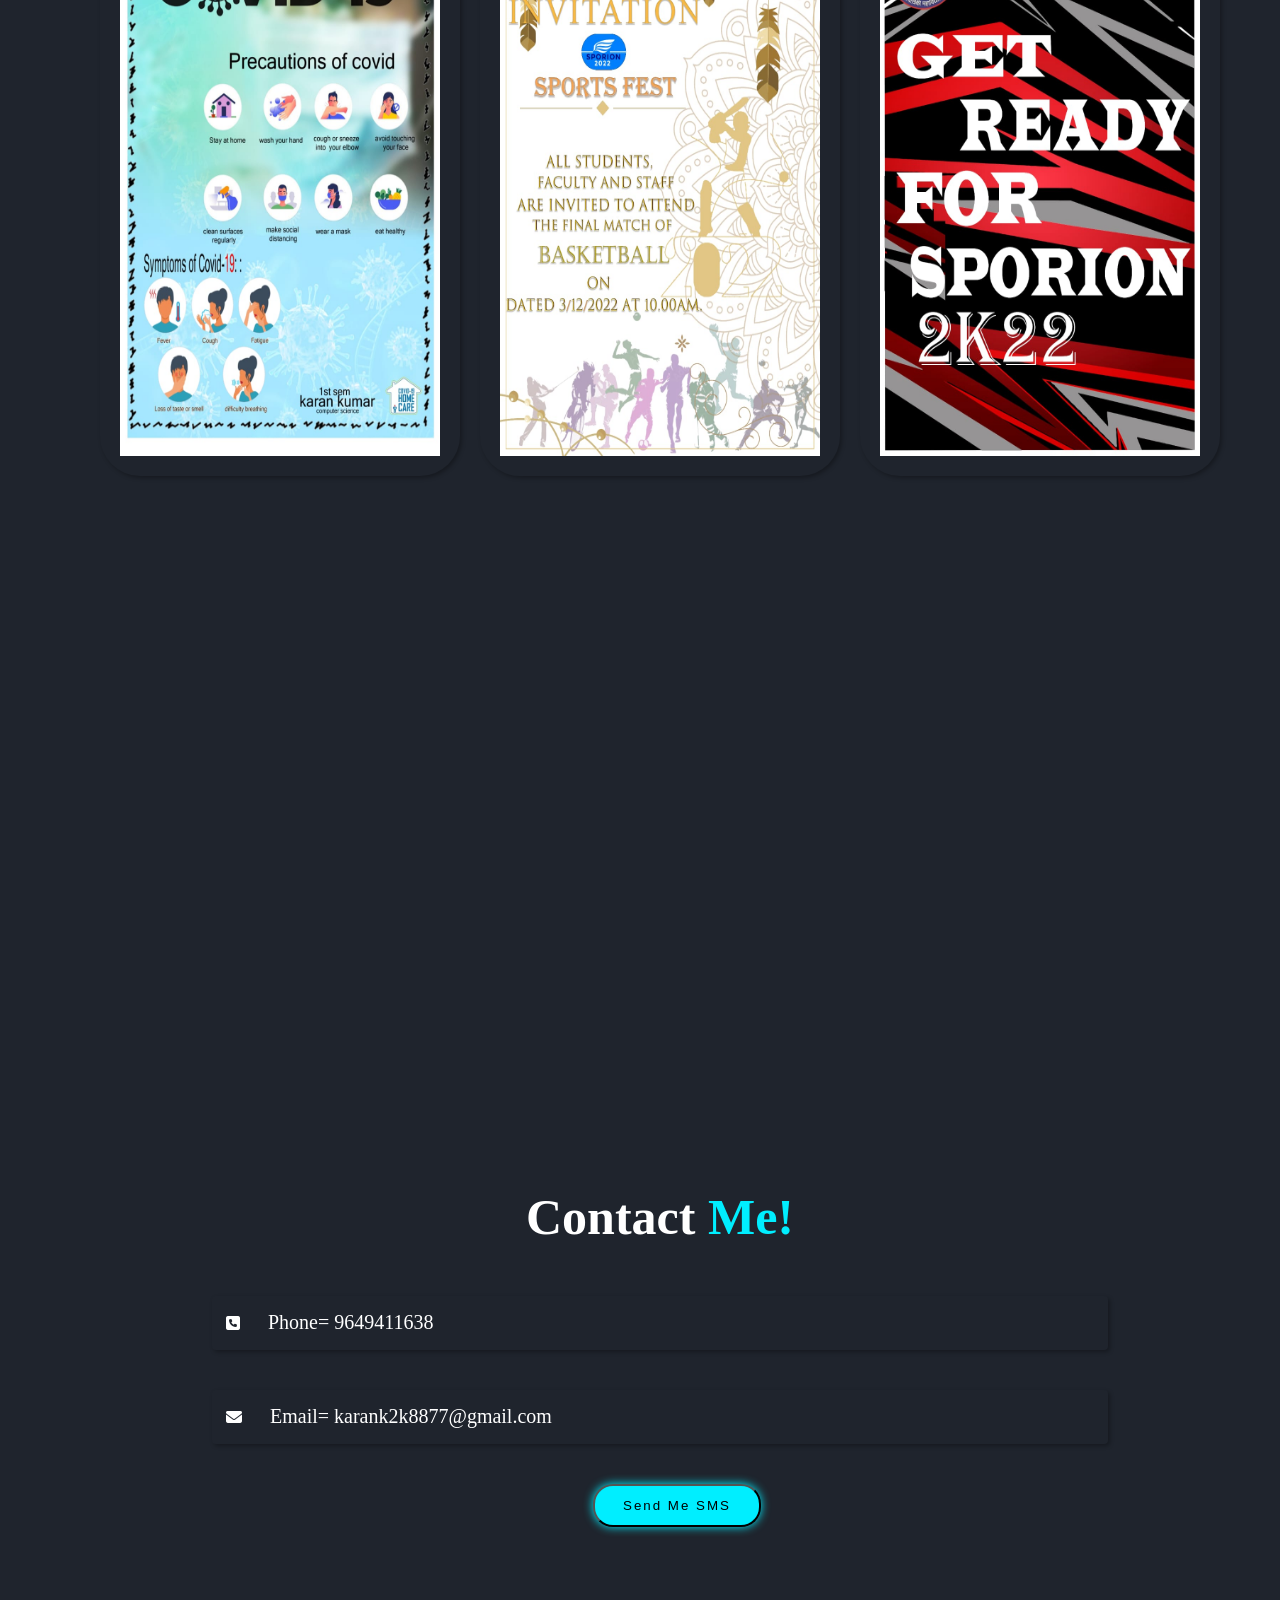
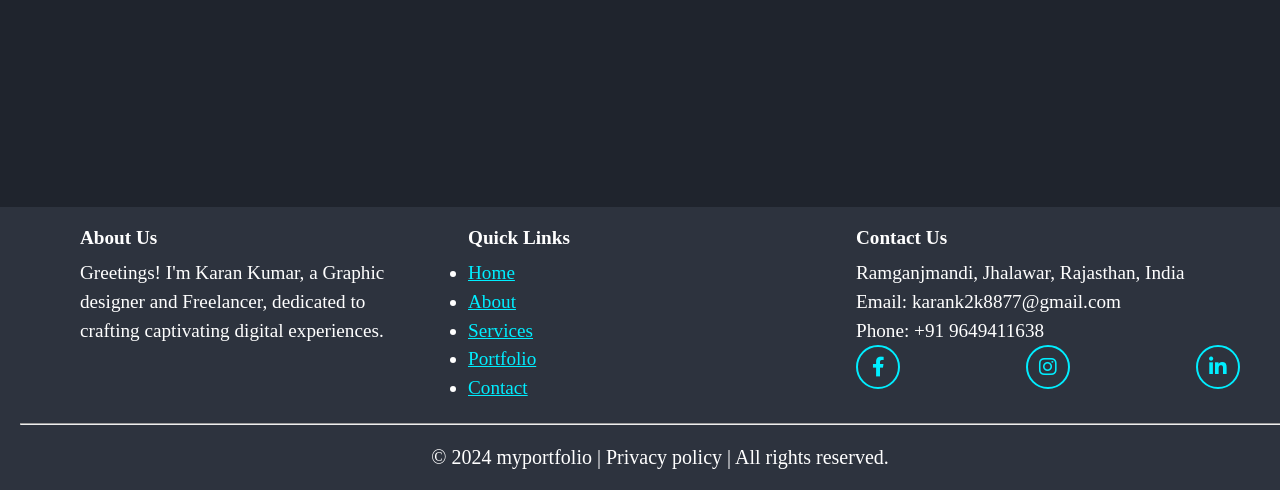
==== commit c6b372fa: "some changes" ====
--- a/index.html
+++ b/index.html
@@ -15,7 +15,7 @@
     <div class="navbox">
         <div class="right-section">
             <div class="logo">
-                <h2>Port-Folio</h2>
+                <h2>PortFolio</h2>
             </div>
             <div class="toggle-button">
                 <i class="fa-solid fa-bars" onclick="toggleMenu1()"></i>
